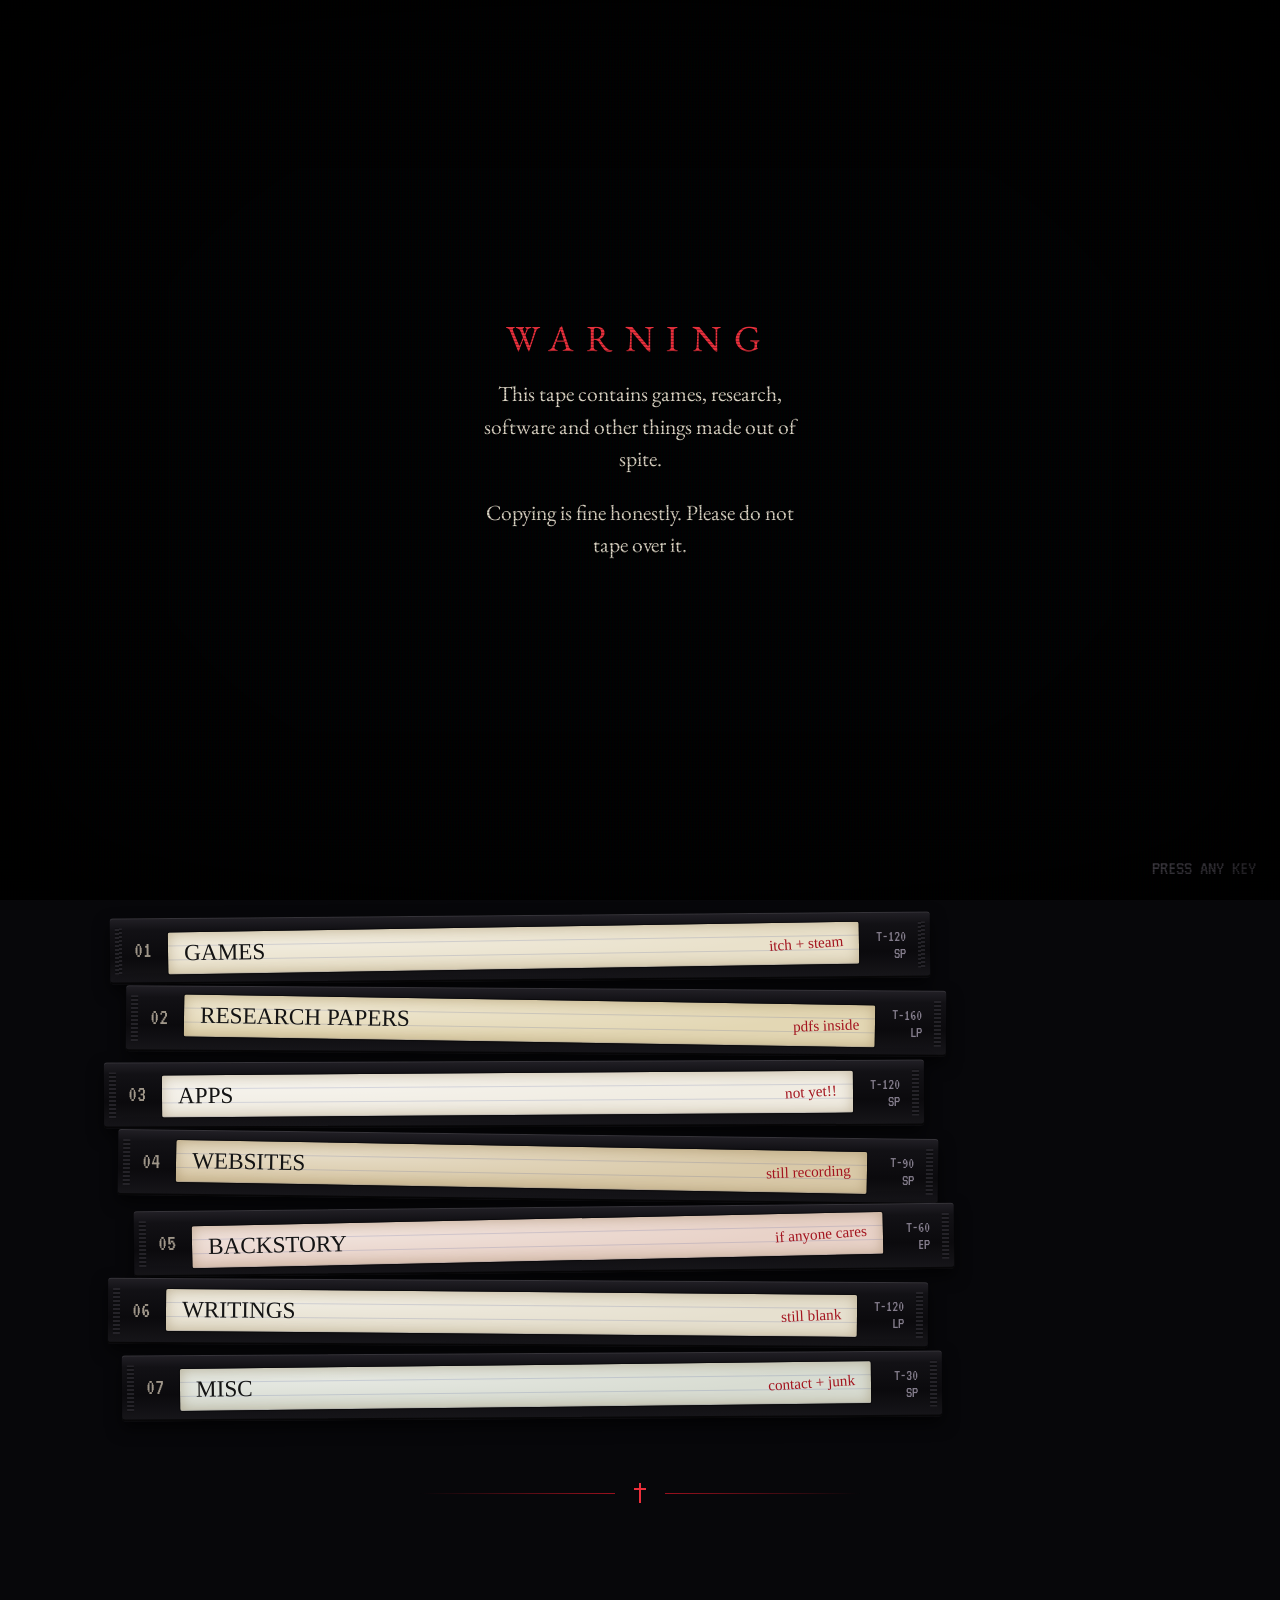
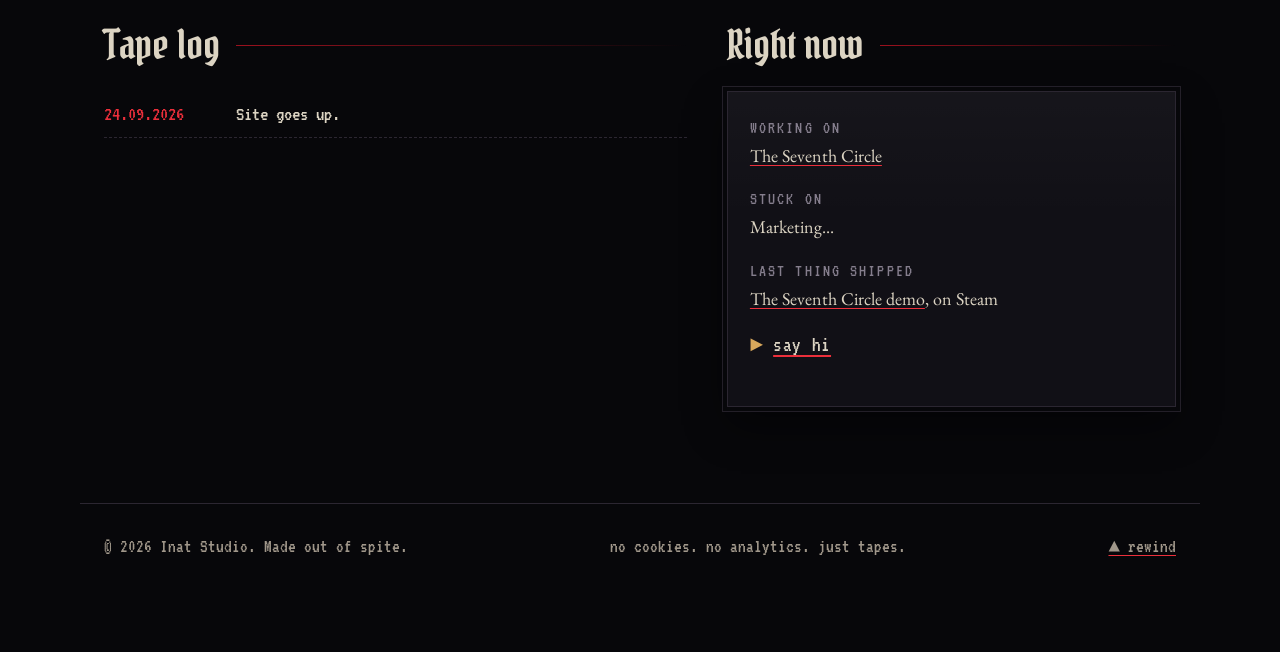
==== index.html @ 9a13002f "Initial" ====
<!doctype html>
<html lang="en">
<head>
  <meta charset="utf-8">
  <meta name="viewport" content="width=device-width, initial-scale=1">
  <title>Inat Studio</title>
  <meta name="description" content="Inat Studio is Petar Stevović, one stubborn guy from Belgrade. Games, research papers, apps, websites and writing, all in one place.">
  <meta name="theme-color" content="#07070a">
  <meta property="og:type" content="website">
  <meta property="og:title" content="Inat Studio">
  <meta property="og:description" content="Games, research, apps, websites and other things made out of spite.">
  <meta property="og:image" content="https://petardeveloper.github.io/img/og.png">
  <meta name="twitter:card" content="summary_large_image">
  <link rel="icon" href="favicon.svg" type="image/svg+xml">
  <link rel="preconnect" href="https://fonts.googleapis.com">
  <link rel="preconnect" href="https://fonts.gstatic.com" crossorigin>
  <link rel="stylesheet" href="https://fonts.googleapis.com/css2?family=EB+Garamond:ital,wght@0,400;0,600;1,400&family=Permanent+Marker&family=Pirata+One&family=UnifrakturMaguntia&family=VT323&display=swap">
  <link rel="stylesheet" href="css/style.css">
  <script>
    (function (d) { d.classList.add('js'); try { if (sessionStorage.getItem('inat-booted')) d.classList.add('booted'); var fx = localStorage.getItem('inat-fx'); if (fx === 'off' || (!fx && window.matchMedia && matchMedia('(prefers-reduced-motion: reduce)').matches)) d.classList.add('no-fx'); } catch (e) {} })(document.documentElement);
  </script>
  <script src="js/main.js" defer></script>
  <script src="js/psx.js" defer></script>
</head>
<body data-ch="00">

<a class="skip" href="#main">skip to content</a>

<div class="boot" id="boot" data-stage="blue" aria-hidden="true">
  <div class="boot-blue"><span>&#9658; PLAY</span></div>
  <div class="boot-warn">
    <div>
      <h2>WARNING</h2>
      <p>This tape contains games, research, software and other things made out of spite.</p>
      <p>Copying is fine honestly. Please do not tape over it.</p>
    </div>
  </div>
  <div class="boot-static"></div>
  <span class="boot-skip">press any key</span>
</div>

<header class="top" id="top">
  <a class="brand" href="index.html" data-ch="00" aria-current="page">Inat<small>studio</small></a>
  <button class="menu-btn" type="button" aria-expanded="false" aria-controls="menu">menu</button>
  <nav class="menu" id="menu" aria-label="Main">
    <a href="games.html" data-ch="01">games</a>
    <a href="research.html" data-ch="02">research</a>
    <a href="apps.html" data-ch="03">apps</a>
    <a href="websites.html" data-ch="04">websites</a>
    <a href="backstory.html" data-ch="05">backstory</a>
    <a href="writings.html" data-ch="06">writings</a>
    <a href="misc.html" data-ch="07">misc</a>
    <span class="knobs">
      <button type="button" data-toggle="fx" aria-pressed="true">fx on</button>
      <button type="button" data-toggle="snd" aria-pressed="false">snd off</button>
    </span>
  </nav>
</header>

<main id="main" class="wrap">

  <section class="hero">
    <div>
      <p class="ch-label">ch00 / home</p>
      <h1 class="goth glitch" data-text="Inat Studio">Inat Studio</h1>
      <p class="def"><b>inat</b> <i>(n.)</i> spite. stubbornness. doing the thing anyway, mostly because someone said you couldn't.</p>
      <p class="lede">Inat Studio is me, Petar Stevović, one stubborn guy from Belgrade who doesn't know when to quit. This is where I keep the games, research papers, apps, websites and whatever else I end up making. Pick a tape.</p>
    </div>

    <figure class="psx-frame">
      <canvas id="psx" width="160" height="120" role="img" aria-label="A low poly coffin with a brass cross on the lid, slowly spinning"></canvas>
      <figcaption>fig. 1: it spins. you can drag it.</figcaption>
    </figure>
  </section>

  <section aria-labelledby="tapes-h">
    <h2 class="shelf-title" id="tapes-h">The tapes <span class="count">7 tapes / t-120</span></h2>

    <ul class="pile">
      <li>
        <a class="tape" href="games.html" data-ch="01">
          <span class="tape-ch">01</span>
          <span class="tape-label"><span class="tape-title">Games</span><span class="tape-scribble">itch + steam</span></span>
          <span class="tape-meta">T-120<br>SP</span>
        </a>
      </li>
      <li>
        <a class="tape" href="research.html" data-ch="02">
          <span class="tape-ch">02</span>
          <span class="tape-label"><span class="tape-title">Research papers</span><span class="tape-scribble">pdfs inside</span></span>
          <span class="tape-meta">T-160<br>LP</span>
        </a>
      </li>
      <li>
        <a class="tape" href="apps.html" data-ch="03">
          <span class="tape-ch">03</span>
          <span class="tape-label"><span class="tape-title">Apps</span><span class="tape-scribble">not yet!!</span></span>
          <span class="tape-meta">T-120<br>SP</span>
        </a>
      </li>
      <li>
        <a class="tape" href="websites.html" data-ch="04">
          <span class="tape-ch">04</span>
          <span class="tape-label"><span class="tape-title">Websites</span><span class="tape-scribble">still recording</span></span>
          <span class="tape-meta">T-90<br>SP</span>
        </a>
      </li>
      <li>
        <a class="tape" href="backstory.html" data-ch="05">
          <span class="tape-ch">05</span>
          <span class="tape-label"><span class="tape-title">Backstory</span><span class="tape-scribble">if anyone cares</span></span>
          <span class="tape-meta">T-60<br>EP</span>
        </a>
      </li>
      <li>
        <a class="tape" href="writings.html" data-ch="06">
          <span class="tape-ch">06</span>
          <span class="tape-label"><span class="tape-title">Writings</span><span class="tape-scribble">still blank</span></span>
          <span class="tape-meta">T-120<br>LP</span>
        </a>
      </li>
      <li>
        <a class="tape" href="misc.html" data-ch="07">
          <span class="tape-ch">07</span>
          <span class="tape-label"><span class="tape-title">Misc</span><span class="tape-scribble">contact + junk</span></span>
          <span class="tape-meta">T-30<br>SP</span>
        </a>
      </li>
    </ul>
  </section>

  <div class="rule"><span></span></div>

  <div class="home-cols">
    <section aria-labelledby="log-h">
      <h2 class="shelf-title" id="log-h">Tape log</h2>
      <ol class="log-list">
        <li><time datetime="2026-09-24">24.09.2026</time> <span>Site goes up.</span></li>
      </ol>
    </section>

    <section aria-labelledby="now-h">
      <h2 class="shelf-title" id="now-h">Right now</h2>
      <div class="card now-card">
        <dl>
          <dt>working on</dt>
          <dd><a href="https://store.steampowered.com/app/5175890/The_Seventh_Circle/" rel="noopener">The Seventh Circle</a></dd>
          <dt>stuck on</dt>
          <dd>Marketing...</dd>
          <dt>last thing shipped</dt>
          <dd><a href="https://store.steampowered.com/app/5175890/The_Seventh_Circle/" rel="noopener">The Seventh Circle demo</a>, on Steam</dd>
        </dl>
        <p class="mono">&#9658; <a href="misc.html" data-ch="07">say hi</a></p>
      </div>
    </section>
  </div>

</main>

<footer class="foot">
  <p>&copy; <span data-year>2026</span> Inat Studio. Made out of spite.</p>
  <p>no cookies. no analytics. just tapes.</p>
  <p><a href="#top"><span aria-hidden="true">&#9650;</span> rewind</a></p>
</footer>

</body>
</html>
---- css/style.css ----
:root {
  --bg: #07070a;
  --bg-2: #0d0c11;
  --panel: #111016;
  --panel-2: #18161e;
  --line: #2b2631;
  --line-2: #3d3644;

  --bone: #dcd4c3;
  --bone-dim: #a0978a;
  --ash: #857e8d;

  --blood: #9b111e;
  --blood-hot: #ec2f3b;
  --rust: #5a1a12;
  --candle: #d8a85c;

  --osd: #f4f4f0;
  --cyan: #29f0ff;
  --magenta: #ff2d75;

  --goth: "UnifrakturMaguntia", "Pirata One", serif;
  --head: "Pirata One", "UnifrakturMaguntia", serif;
  --mono: "VT323", "Courier New", monospace;
  --serif: "EB Garamond", Georgia, "Times New Roman", serif;
  --hand: "Permanent Marker", "Comic Sans MS", cursive;

  --max: 1120px;
  --gut: 1.5rem;

  --static: url("data:image/svg+xml,%3Csvg xmlns='http://www.w3.org/2000/svg' width='180' height='180'%3E%3Cfilter id='n'%3E%3CfeTurbulence type='fractalNoise' baseFrequency='.85' numOctaves='3' stitchTiles='stitch'/%3E%3CfeColorMatrix values='0 0 0 0 .92 0 0 0 0 .92 0 0 0 0 .92 0 0 0 7 -3'/%3E%3C/filter%3E%3Crect width='100%25' height='100%25' filter='url(%23n)'/%3E%3C/svg%3E");
}

*, *::before, *::after { box-sizing: border-box; }

html {
  -webkit-text-size-adjust: 100%;
  text-size-adjust: 100%;
  scrollbar-color: var(--blood) var(--bg);
  scrollbar-width: thin;
}

@media (prefers-reduced-motion: no-preference) {
  html { scroll-behavior: smooth; }
}

body {
  margin: 0;
  min-height: 100vh;
  background-color: var(--bg);
  background-image:
    radial-gradient(ellipse 70% 45% at 50% -8%, rgba(155, 17, 30, .2), transparent 70%),
    radial-gradient(ellipse 50% 35% at 85% 105%, rgba(41, 240, 255, .035), transparent 70%);
  background-attachment: fixed;
  color: var(--bone);
  font-family: var(--serif);
  font-size: 1.125rem;
  line-height: 1.6;
  overflow-x: hidden;
}

img, canvas, svg, video { display: block; max-width: 100%; }

a {
  color: var(--bone);
  text-decoration-color: var(--blood-hot);
  text-underline-offset: .18em;
}
a:hover { color: #fff; }

::selection { background: var(--blood); color: #fff; }

:focus-visible {
  outline: 2px dashed var(--candle);
  outline-offset: 3px;
}

h1, h2, h3, h4 { font-weight: 400; line-height: 1.1; }
p { margin: 0 0 1em; }

.skip {
  position: absolute;
  left: -9999px;
  top: 0;
  z-index: 2000;
  background: var(--bone);
  color: var(--bg);
  padding: .3em .8em;
  font-family: var(--mono);
  font-size: 1.3rem;
  text-decoration: none;
}
.skip:focus { left: 1rem; top: 1rem; }

.sr-only {
  position: absolute !important;
  width: 1px; height: 1px;
  overflow: hidden;
  clip: rect(0 0 0 0);
  white-space: nowrap;
}

.fx, .fx > * {
  position: fixed;
  inset: 0;
  pointer-events: none;
}
.fx { z-index: 900; }

.fx-noise {
  width: 100%;
  height: 100%;
  max-width: none;
  opacity: .075;
  image-rendering: pixelated;
}

.fx-scan {
  background-image:
    repeating-linear-gradient(to bottom, rgba(0,0,0,0) 0, rgba(0,0,0,0) 2px, rgba(0,0,0,.28) 2px, rgba(0,0,0,.28) 3px),
    repeating-linear-gradient(90deg, rgba(255,0,60,.025) 0 1px, rgba(0,255,120,.02) 1px 2px, rgba(0,90,255,.025) 2px 3px);
  animation: flicker 7s infinite;
}

.fx-track {
  inset: auto 0 auto 0;
  top: -140px;
  height: 110px;
  background: linear-gradient(to bottom,
    rgba(255,255,255,0),
    rgba(255,255,255,.035) 35%,
    rgba(255,255,255,.09) 50%,
    rgba(255,255,255,.03) 65%,
    rgba(255,255,255,0));
  animation: tracking 13s linear infinite;
}

.fx-vignette {
  background: radial-gradient(ellipse at center, rgba(0,0,0,0) 58%, rgba(0,0,0,.6) 100%);
  box-shadow: inset 0 0 140px rgba(0,0,0,.85);
}
@media (max-width: 1250px) {
  .fx-vignette {
    background: radial-gradient(ellipse at center, rgba(0,0,0,0) 65%, rgba(0,0,0,.5) 100%);
    box-shadow: inset 0 0 60px rgba(0,0,0,.75);
  }
}

@keyframes flicker {
  0%, 100% { opacity: 1; }
  41% { opacity: 1; }
  42% { opacity: .78; }
  43% { opacity: 1; }
  76% { opacity: 1; }
  77% { opacity: .88; }
  78% { opacity: 1; }
}

@keyframes tracking {
  0%, 74% { transform: translateY(0); opacity: 0; }
  75% { opacity: 1; }
  100% { transform: translateY(calc(100vh + 280px)); opacity: 1; }
}

@keyframes static {
  0% { background-position: 0 0; }
  20% { background-position: -47px 31px; }
  40% { background-position: 63px -12px; }
  60% { background-position: -18px -58px; }
  80% { background-position: 39px 44px; }
  100% { background-position: 0 0; }
}

@keyframes blink {
  0%, 49% { opacity: 1; }
  50%, 100% { opacity: 0; }
}

.osd {
  position: fixed;
  inset: 0;
  z-index: 950;
  pointer-events: none;
  font-family: var(--mono);
  font-size: 1.6rem;
  line-height: 1;
  letter-spacing: .06em;
  color: var(--osd);
  text-shadow: 2px 2px 0 rgba(0,0,0,.7), -1px 0 rgba(255,45,117,.55), 1px 0 rgba(41,240,255,.55);
}
.osd > div { position: absolute; }
.osd-tl { top: 16px; left: 24px; }
.osd-tr { top: 16px; right: 24px; }
.osd-bl { bottom: 16px; left: 24px; }
.osd-br { bottom: 16px; right: 24px; text-align: right; }
.osd-br span { display: block; }
.osd-mode { display: inline-block; animation: blink 1.2s infinite; }

.switch {
  position: fixed;
  inset: 0;
  z-index: 1000;
  pointer-events: none;
  visibility: hidden;
  background: #000 var(--static);
}
.switch-osd {
  position: absolute;
  top: 16px;
  left: 24px;
  font-family: var(--mono);
  font-size: 1.6rem;
  color: var(--osd);
  text-shadow: 2px 2px 0 #000;
}
html.switching .switch {
  visibility: visible;
  animation: static .3s steps(1) infinite;
}

html.js:not(.no-fx) .top,
html.js:not(.no-fx) main,
html.js:not(.no-fx) .foot {
  animation: tune .5s ease-out both;
}

@keyframes tune {
  0% { opacity: 0; transform: translate(-6px, -8px); filter: blur(1px) brightness(2); }
  30% { opacity: .6; transform: translate(5px, 3px); }
  60% { opacity: .9; transform: translate(-2px, -1px); filter: blur(0) brightness(1.2); }
  100% { opacity: 1; transform: none; filter: none; }
}

.top {
  position: relative;
  z-index: 10;
  display: flex;
  align-items: flex-end;
  justify-content: space-between;
  gap: 1rem 2rem;
  max-width: var(--max);
  margin: 0 auto;
  padding: 3.9rem var(--gut) 1rem;
  border-bottom: 1px solid var(--line);
}

.brand {
  font-family: var(--goth);
  font-size: 3.1rem;
  line-height: .8;
  color: var(--bone);
  text-decoration: none;
  text-shadow: -1.5px 0 rgba(255,45,117,.45), 1.5px 0 rgba(41,240,255,.35);
  white-space: nowrap;
}
.brand small {
  display: block;
  margin-top: .4em;
  padding-left: .15em;
  font-family: var(--mono);
  font-size: 1.05rem;
  letter-spacing: .55em;
  color: var(--blood-hot);
  text-shadow: none;
  text-transform: uppercase;
}
.brand:hover { color: #fff; }

.menu {
  display: flex;
  flex-wrap: wrap;
  justify-content: flex-end;
  align-items: center;
  gap: .2rem 1.25rem;
  font-family: var(--mono);
  font-size: 1.35rem;
  text-transform: uppercase;
  letter-spacing: .04em;
}
.menu a {
  display: inline-flex;
  gap: .3em;
  color: var(--bone-dim);
  text-decoration: none;
}
.menu a::before {
  content: attr(data-ch);
  color: var(--blood-hot);
}
.menu a:hover,
.menu a[aria-current] {
  color: var(--osd);
  text-shadow: -1px 0 rgba(255,45,117,.7), 1px 0 rgba(41,240,255,.7);
}
.menu a[aria-current]::before {
  content: "\25BA";
  content: "\25BA" / "";
  opacity: 1;
  animation: blink 1.2s infinite;
}

.menu-btn {
  display: none;
  font-family: var(--mono);
  font-size: 1.35rem;
  text-transform: uppercase;
  color: var(--bone);
  background: none;
  border: 1px solid var(--line-2);
  padding: .1em .6em;
  cursor: pointer;
}
.menu-btn[aria-expanded="true"] { color: var(--blood-hot); border-color: var(--blood-hot); }

.knobs { display: inline-flex; gap: .4rem; }
.knobs button {
  font: inherit;
  font-size: 1.05rem;
  line-height: 1.3;
  text-transform: uppercase;
  color: var(--ash);
  background: none;
  border: 1px solid var(--line-2);
  padding: 0 .45em;
  cursor: pointer;
}
.knobs button:hover { color: var(--bone); border-color: var(--bone-dim); }
.knobs button[aria-pressed="true"] { color: var(--candle); border-color: var(--candle); }

html:not(.js) .knobs,
html:not(.js) .menu-btn { display: none !important; }

.wrap {
  max-width: var(--max);
  margin: 0 auto;
  padding: 0 var(--gut);
}

main { position: relative; z-index: 1; }

.page-head { padding: 3.5rem 0 1.5rem; }

.ch-label {
  margin: 0;
  font-family: var(--mono);
  font-size: 1.3rem;
  letter-spacing: .22em;
  text-transform: uppercase;
  color: var(--blood-hot);
}

.goth {
  margin: .15em 0 .2em;
  font-family: var(--goth);
  font-weight: 400;
  font-size: clamp(3.2rem, 9vw, 6.5rem);
  line-height: .95;
  color: var(--bone);
  text-shadow: -2px 0 rgba(255,45,117,.45), 2px 0 rgba(41,240,255,.35), 0 0 22px rgba(220,212,195,.12);
}

.lede {
  max-width: 60ch;
  font-size: 1.3rem;
  font-style: italic;
  color: var(--bone-dim);
}

.glitch { position: relative; }
.glitch::before,
.glitch::after {
  content: attr(data-text);
  content: attr(data-text) / "";
  position: absolute;
  inset: 0;
  opacity: 0;
  pointer-events: none;
  text-shadow: none;
}
.glitch::before { color: var(--magenta); animation: glitch-a 8s infinite steps(1); }
.glitch::after { color: var(--cyan); animation: glitch-b 8s infinite steps(1); }

@keyframes glitch-a {
  0%, 91%, 100% { opacity: 0; transform: none; clip-path: inset(0 0 100% 0); }
  92% { opacity: .75; transform: translate(-6px, 1px); clip-path: inset(12% 0 55% 0); }
  94% { opacity: .75; transform: translate(5px, -2px); clip-path: inset(62% 0 10% 0); }
  96% { opacity: .6; transform: translate(-3px, 0); clip-path: inset(38% 0 40% 0); }
}
@keyframes glitch-b {
  0%, 91%, 100% { opacity: 0; transform: none; clip-path: inset(0 0 100% 0); }
  92% { opacity: .7; transform: translate(5px, -1px); clip-path: inset(55% 0 20% 0); }
  95% { opacity: .7; transform: translate(-4px, 2px); clip-path: inset(8% 0 70% 0); }
  97% { opacity: .5; transform: translate(2px, 0); clip-path: inset(30% 0 45% 0); }
}

.shelf-title {
  display: flex;
  align-items: baseline;
  gap: 1rem;
  margin: 3.5rem 0 1.5rem;
  font-family: var(--head);
  font-size: 2.5rem;
  color: var(--bone);
}
.shelf-title::after {
  content: "";
  flex: 1;
  height: 1px;
  align-self: center;
  background: linear-gradient(to right, var(--blood), transparent);
}
.shelf-title .count {
  font-family: var(--mono);
  font-size: 1.2rem;
  letter-spacing: .08em;
  color: var(--ash);
  white-space: nowrap;
}
.lede, .shelf-note, .prose p { text-wrap: pretty; }

.shelf-note {
  margin: -.75rem 0 1.75rem;
  max-width: 62ch;
  color: var(--bone-dim);
  font-style: italic;
}

.rule {
  display: flex;
  align-items: center;
  gap: 1.2rem;
  max-width: 440px;
  margin: 4rem auto;
  color: var(--blood);
}
.rule::before,
.rule::after {
  content: "";
  flex: 1;
  height: 1px;
  background: linear-gradient(to right, transparent, currentColor);
}
.rule::after { background: linear-gradient(to left, transparent, currentColor); }
.rule span {
  position: relative;
  width: 12px;
  height: 20px;
}
.rule span::before,
.rule span::after {
  content: "";
  position: absolute;
  background: var(--blood-hot);
}
.rule span::before { left: 5px; top: 0; width: 2px; height: 20px; }
.rule span::after { left: 0; top: 5px; width: 12px; height: 2px; }

.btns { display: flex; flex-wrap: wrap; gap: .55rem; }

.btn {
  display: inline-flex;
  align-items: center;
  gap: .45em;
  padding: .3em .85em .25em;
  font-family: var(--mono);
  font-size: 1.3rem;
  line-height: 1.1;
  letter-spacing: .07em;
  text-transform: uppercase;
  text-decoration: none;
  color: var(--bone);
  background: rgba(7,7,10,.5);
  border: 1px solid var(--bone-dim);
  cursor: pointer;
  transition: background-color .12s, color .12s, border-color .12s;
}
.btn:hover,
.btn:focus-visible {
  color: var(--bg);
  background: var(--bone);
  border-color: var(--bone);
}
.btn--blood { color: var(--blood-hot); border-color: var(--blood-hot); }
.btn--blood:hover,
.btn--blood:focus-visible { color: #fff; background: var(--blood); border-color: var(--blood-hot); }
.btn--ghost { border-color: var(--line-2); color: var(--bone-dim); }
.btn[aria-disabled="true"] {
  opacity: .4;
  pointer-events: none;
}
.btn small { font-size: .8em; white-space: nowrap; }

.tags {
  display: flex;
  flex-wrap: wrap;
  gap: .35rem;
  margin: 0 0 .8rem;
  padding: 0;
  list-style: none;
}
.tag {
  padding: 0 .45em;
  font-family: var(--mono);
  font-size: 1.05rem;
  line-height: 1.35;
  letter-spacing: .05em;
  text-transform: uppercase;
  color: var(--bone-dim);
  border: 1px solid var(--line-2);
}
.tag--hot { color: var(--blood-hot); border-color: var(--blood); }
.tag--gold { color: var(--candle); border-color: rgba(216,168,92,.45); }

.card {
  position: relative;
  padding: 1.35rem;
  background:
    linear-gradient(to bottom, rgba(255,255,255,.025), rgba(255,255,255,0) 40%),
    var(--panel);
  border: 1px solid var(--line);
  box-shadow: 0 0 0 4px var(--bg), 0 0 0 5px rgba(61,54,68,.55), 0 18px 40px rgba(0,0,0,.45);
}
.card h3 {
  margin: 0 0 .3rem;
  font-family: var(--head);
  font-size: 1.85rem;
}

.stamp {
  position: absolute;
  z-index: 5;
  top: 7%;
  right: 5%;
  padding: 0 .4em;
  font-family: var(--mono);
  font-size: 1.3rem;
  letter-spacing: .12em;
  text-transform: uppercase;
  color: var(--blood-hot);
  border: 3px double var(--blood-hot);
  background: rgba(7,7,10,.7);
  transform: rotate(7deg);
}

.nosignal {
  position: relative;
  display: grid;
  place-items: center;
  width: 100%;
  height: 100%;
  min-height: 120px;
  background: #0b0b0d var(--static);
  animation: static .5s steps(1) infinite;
}
.nosignal::after {
  content: attr(data-label);
  padding: .05em .5em;
  font-family: var(--mono);
  font-size: 1.4rem;
  letter-spacing: .12em;
  text-transform: uppercase;
  color: var(--osd);
  background: rgba(0,0,0,.8);
}
.nosignal:not([data-label])::after { content: "no signal"; }

details.fold { margin: .6rem 0; }
details.fold > summary {
  display: inline-block;
  cursor: pointer;
  list-style: none;
  font-family: var(--mono);
  font-size: 1.2rem;
  letter-spacing: .06em;
  text-transform: uppercase;
  color: var(--candle);
}
details.fold > summary::-webkit-details-marker { display: none; }
details.fold > summary::before { content: "[+] "; content: "[+] " / ""; }
details.fold[open] > summary::before { content: "[-] "; content: "[-] " / ""; }
details.fold > summary:hover { color: #f0c47d; }
details.fold > :not(summary) { margin-top: .6rem; }

.note {
  font-family: var(--hand);
  font-size: 1.05rem;
  line-height: 1.4;
  color: var(--blood-hot);
  transform: rotate(-1.5deg);
}

.mono {
  font-family: var(--mono);
  font-size: 1.2em;
  letter-spacing: .03em;
}

.prose {
  max-width: 68ch;
  font-size: 1.25rem;
  line-height: 1.72;
}
.prose p { margin: 0 0 1.1em; }
.prose.dropcap > p:first-of-type::first-letter {
  float: left;
  margin: .06em .12em 0 0;
  font-family: var(--goth);
  font-size: 4.4em;
  line-height: .8;
  color: var(--blood-hot);
}
.prose h2 {
  margin: 2.2em 0 .6em;
  font-family: var(--head);
  font-size: 2rem;
}
.prose h3 {
  margin: 1.8em 0 .5em;
  font-family: var(--head);
  font-size: 1.55rem;
}
.prose blockquote {
  margin: 1.5em 0;
  padding-left: 1.1rem;
  border-left: 2px solid var(--blood);
  font-style: italic;
  color: var(--bone-dim);
}
.prose hr {
  width: 40%;
  margin: 2.5em auto;
  border: 0;
  border-top: 1px dashed var(--line-2);
}
.prose code {
  font-family: var(--mono);
  font-size: 1.1em;
  color: var(--candle);
}
.prose ul, .prose ol { padding-left: 1.3em; }
.prose li { margin-bottom: .35em; }
.prose li::marker { color: var(--blood-hot); }

.boot { display: none; }

html.js:not(.booted):not(.no-fx) .boot {
  display: block;
  position: fixed;
  inset: 0;
  z-index: 890;
  background: #000;
  cursor: pointer;
}
.boot > div {
  position: absolute;
  inset: 0;
  display: none;
}
.boot[data-stage="blue"] .boot-blue,
.boot[data-stage="warn"] .boot-warn,
.boot[data-stage="static"] .boot-static { display: block; }
.boot[data-stage="warn"] .boot-warn { display: grid; }

.boot-blue { background: #1f2fd4; }
.boot-blue span,
.boot-skip {
  position: absolute;
  font-family: var(--mono);
  color: var(--osd);
  text-shadow: 2px 2px 0 rgba(0,0,0,.5);
}
.boot-blue span { top: 16px; left: 24px; font-size: 2rem; }

.boot-warn {
  place-content: center;
  padding: 2rem;
  text-align: center;
  background: #000;
}
.boot-warn h2 {
  margin: 0 0 1.2rem;
  font-family: var(--serif);
  font-size: 2.3rem;
  letter-spacing: .35em;
  color: var(--blood-hot);
}
.boot-warn p {
  max-width: 34ch;
  margin: 0 auto 1em;
  font-size: 1.35rem;
  line-height: 1.5;
  color: var(--bone);
}
.boot-static {
  background: #000 var(--static);
  animation: static .25s steps(1) infinite;
}
.boot-skip {
  right: 24px;
  bottom: 16px;
  z-index: 2;
  font-size: 1.3rem;
  color: var(--ash);
  text-transform: uppercase;
}

html.booting .osd { visibility: hidden; }

@media (prefers-reduced-motion: reduce) {
  html.js .boot { display: none !important; }
}

.hero {
  display: grid;
  grid-template-columns: 1.15fr .85fr;
  gap: 2.5rem;
  align-items: center;
  padding: 3.5rem 0 1rem;
}
.hero .goth {
  font-size: clamp(4.2rem, 11vw, 8.8rem);
  margin-bottom: .25em;
}
.hero .lede { margin-top: 1.5rem; }

.def {
  max-width: 46ch;
  margin: 0;
  padding-left: 1rem;
  border-left: 2px solid var(--blood);
  font-size: 1.25rem;
  color: var(--bone-dim);
}
.def b {
  font-family: var(--head);
  font-weight: 400;
  font-size: 1.45em;
  color: var(--bone);
}

.psx-frame { margin: 0; }
.psx-frame canvas {
  width: 100%;
  height: auto;
  aspect-ratio: 4 / 3;
  image-rendering: pixelated;
  background: #050407;
  border: 1px solid var(--line);
  box-shadow: 0 0 0 6px #0b0a0e, 0 0 0 7px var(--line), 0 0 70px rgba(216,168,92,.07);
  cursor: grab;
  touch-action: pan-y pinch-zoom;
}
.psx-frame canvas:active { cursor: grabbing; }
.psx-frame figcaption {
  margin-top: 1rem;
  font-family: var(--mono);
  font-size: 1.15rem;
  color: var(--ash);
}

.pile {
  display: flex;
  flex-direction: column;
  gap: 7px;
  max-width: min(820px, calc(100% - 64px));
  margin: 0;
  padding: 0;
  list-style: none;
}
.pile li { transform: translateX(var(--x, 0)) rotate(var(--r, 0deg)); }
.pile li:nth-child(1) { --x: 6px;  --r: -.5deg; }
.pile li:nth-child(2) { --x: 22px; --r: .4deg; }
.pile li:nth-child(3) { --x: 0;    --r: -.2deg; }
.pile li:nth-child(4) { --x: 14px; --r: .7deg; }
.pile li:nth-child(5) { --x: 30px; --r: -.6deg; }
.pile li:nth-child(6) { --x: 4px;  --r: .3deg; }
.pile li:nth-child(7) { --x: 18px; --r: -.35deg; }

.tape {
  position: relative;
  display: flex;
  align-items: center;
  gap: 14px;
  height: 66px;
  padding: 0 16px;
  text-decoration: none;
  color: #141414;
  background: linear-gradient(to bottom, #222026 0%, #121115 18%, #0b0a0d 60%, #17161a 100%);
  border-radius: 3px;
  box-shadow:
    inset 0 1px 0 rgba(255,255,255,.09),
    inset 0 -2px 0 rgba(0,0,0,.7),
    0 7px 16px rgba(0,0,0,.65);
  transition: transform .28s cubic-bezier(.2, .8, .2, 1), box-shadow .28s;
}
.tape::before,
.tape::after {
  content: "";
  position: absolute;
  top: 10px;
  bottom: 10px;
  width: 7px;
  background: repeating-linear-gradient(to bottom, #2a282e 0 2px, #0a0a0c 2px 4px);
  opacity: .8;
}
.tape::before { left: 5px; }
.tape::after { right: 5px; }

.tape:hover,
.tape:focus-visible {
  color: #000;
  transform: translateX(34px);
  box-shadow:
    inset 0 1px 0 rgba(255,255,255,.12),
    inset 0 -2px 0 rgba(0,0,0,.7),
    -12px 10px 24px rgba(0,0,0,.75),
    0 0 0 1px rgba(236,47,59,.35);
}

.tape-ch {
  width: 2.2ch;
  margin-left: 8px;
  font-family: var(--mono);
  font-size: 1.45rem;
  color: var(--bone-dim);
}
.tape:hover .tape-ch,
.tape:focus-visible .tape-ch { color: var(--blood-hot); }

.tape-label {
  display: flex;
  flex: 1;
  align-items: center;
  justify-content: space-between;
  gap: 1rem;
  min-width: 0;
  height: 42px;
  padding: 0 16px;
  background-color: var(--label, #e7dfca);
  background-image:
    repeating-linear-gradient(to bottom, rgba(0,0,0,0) 0 13px, rgba(50,70,150,.16) 13px 14px),
    radial-gradient(ellipse at 20% 30%, rgba(255,255,255,.35), rgba(255,255,255,0) 60%);
  border-radius: 2px;
  box-shadow: inset 0 0 14px rgba(110,80,30,.35), 0 0 0 1px rgba(0,0,0,.4);
  transform: rotate(var(--lr, 0deg));
}
.tape-title {
  overflow: hidden;
  font-family: var(--hand);
  font-size: 1.45rem;
  line-height: 1;
  white-space: nowrap;
  text-overflow: ellipsis;
  text-transform: uppercase;
}
.tape-scribble {
  flex-shrink: 0;
  font-family: var(--hand);
  font-size: .95rem;
  line-height: 1;
  color: #a3141f;
  transform: rotate(-3deg);
}
.tape-meta {
  width: 5.5ch;
  margin-right: 8px;
  white-space: nowrap;
  font-family: var(--mono);
  font-size: 1rem;
  line-height: 1.05;
  text-align: right;
  color: var(--ash);
}

.pile li:nth-child(1) .tape-label { --label: #e9e1cb; --lr: -.4deg; }
.pile li:nth-child(2) .tape-label { --label: #e3d7b4; --lr: .5deg; }
.pile li:nth-child(3) .tape-label { --label: #f0ece2; --lr: -.2deg; }
.pile li:nth-child(4) .tape-label { --label: #d9c9a8; --lr: .3deg; }
.pile li:nth-child(5) .tape-label { --label: #e8d2c8; --lr: -.6deg; }
.pile li:nth-child(6) .tape-label { --label: #e6e0cf; --lr: .2deg; }
.pile li:nth-child(7) .tape-label { --label: #d8dcd2; --lr: -.3deg; }

.home-cols {
  display: grid;
  grid-template-columns: 1.3fr 1fr;
  gap: 2.5rem;
  align-items: start;
}

.log-list {
  margin: 0;
  padding: 0;
  list-style: none;
  font-family: var(--mono);
  font-size: 1.3rem;
  line-height: 1.35;
}
.log-list li {
  display: grid;
  grid-template-columns: 5.6em 1fr;
  gap: 1rem;
  padding: .55rem 0;
  border-bottom: 1px dashed var(--line);
  color: var(--bone);
}
.log-list time { color: var(--blood-hot); }

.now-card .mono { color: var(--candle); }
.now-card dl { margin: 0; }
.now-card dt {
  font-family: var(--mono);
  font-size: 1.1rem;
  letter-spacing: .12em;
  text-transform: uppercase;
  color: var(--ash);
}
.now-card dd { margin: 0 0 .9rem; }

.shelf {
  display: grid;
  grid-template-columns: repeat(auto-fill, minmax(260px, 1fr));
  gap: 3.25rem 2.25rem;
}

.game { position: relative; }
.game h3 {
  margin: 1.2rem 0 .15rem;
  font-family: var(--head);
  font-size: 1.95rem;
}
.game .meta {
  margin: 0 0 .7rem;
  font-family: var(--mono);
  font-size: 1.15rem;
  letter-spacing: .04em;
  color: var(--ash);
}
.game .blurb {
  font-size: 1.1rem;
  color: var(--bone-dim);
}

.case {
  position: relative;
  aspect-ratio: 1 / 1;
  overflow: hidden;
  background: #050505;
  border-radius: 3px;
  box-shadow: 0 0 0 1px #2c2a30, 0 16px 32px rgba(0,0,0,.7);
  transition: transform .3s cubic-bezier(.2, .8, .2, 1);
}
.case-spine {
  position: absolute;
  top: 0;
  bottom: 0;
  left: 0;
  width: 11%;
  display: grid;
  place-items: center;
  background: linear-gradient(to right, #050505, #1c1b1f 55%, #0a0a0b);
  border-right: 1px solid #000;
}
.case-spine span {
  writing-mode: vertical-rl;
  transform: rotate(180deg);
  font-family: var(--mono);
  font-size: 1rem;
  letter-spacing: .35em;
  text-transform: uppercase;
  color: var(--bone-dim);
  white-space: nowrap;
}
.case-art {
  position: absolute;
  top: 4%;
  right: 4%;
  bottom: 4%;
  left: 14%;
  overflow: hidden;
  background: #0b0b0d;
}
.case-art img {
  width: 100%;
  height: 100%;
  object-fit: cover;
}
.case::after {
  content: "";
  position: absolute;
  inset: 0;
  pointer-events: none;
  background: linear-gradient(115deg,
    rgba(255,255,255,.16) 0%,
    rgba(255,255,255,.04) 27%,
    rgba(255,255,255,0) 28%,
    rgba(255,255,255,0) 68%,
    rgba(255,255,255,.06) 69%,
    rgba(255,255,255,0) 82%);
}
.game:hover .case,
.game:focus-within .case { transform: translateY(-5px) rotate(-.7deg); }

.cdr {
  position: relative;
  aspect-ratio: 1.25 / 1;
}
.sleeve {
  position: absolute;
  z-index: 2;
  top: 0;
  left: 0;
  width: 80%;
  aspect-ratio: 1 / 1;
  padding: 5%;
  background: #e8e1ce;
  background-image: radial-gradient(ellipse at 30% 20%, rgba(255,255,255,.4), rgba(255,255,255,0) 60%);
  box-shadow: inset 0 0 20px rgba(120,90,40,.35), 0 16px 32px rgba(0,0,0,.7);
  transform: rotate(-1.4deg);
  transition: transform .3s cubic-bezier(.2, .8, .2, 1);
}
.sleeve img,
.sleeve .nosignal {
  width: 100%;
  height: 100%;
  object-fit: cover;
}
.sleeve img {
  object-fit: contain;
  background: #0b0b0d;
}
.disc {
  position: absolute;
  z-index: 1;
  top: 3%;
  right: 0;
  width: 75%;
  aspect-ratio: 1 / 1;
  border-radius: 50%;
  background:
    radial-gradient(circle, rgba(255,255,255,.28) 0 15%, rgba(255,255,255,0) 15.5%),
    conic-gradient(from 30deg, #b9b6b0, #e6e3dc, #9f9c96, #d8d5ce, #b0ada7, #efece6, #a8a59f, #b9b6b0);
  box-shadow: inset 0 0 0 3px rgba(0,0,0,.25), 0 10px 22px rgba(0,0,0,.6);
  -webkit-mask: radial-gradient(circle, transparent 0 6.5%, #000 7%);
  mask: radial-gradient(circle, transparent 0 6.5%, #000 7%);
  transition: transform .55s cubic-bezier(.2, .8, .2, 1);
}
.disc-label {
  position: absolute;
  top: 50%;
  left: 54%;
  width: 62%;
  overflow: hidden;
  font-family: var(--hand);
  font-size: 1rem;
  line-height: 1.2;
  text-align: center;
  white-space: nowrap;
  text-overflow: ellipsis;
  color: #16151a;
  transform: translateY(-50%) rotate(90deg);
}
@media (hover: hover) {
  .game:hover .disc,
  .game:focus-within .disc { transform: translateX(14%) rotate(70deg); }
  .game:hover .sleeve,
  .game:focus-within .sleeve { transform: rotate(-2.4deg) translateX(-2%); }
}

.case-art--logo {
  display: grid;
  place-items: center;
  padding: 10%;
  background: radial-gradient(circle at 50% 45%, #2a0a0c, #0b0b0d 70%);
}
.case-art--logo img {
  object-fit: contain;
  image-rendering: pixelated;
}

.steam-row {
  display: grid;
  grid-template-columns: minmax(260px, 340px) minmax(0, 1fr);
  gap: 2.25rem;
  align-items: start;
}

.steam-box {
  padding: 1.1rem 1.25rem 1.25rem;
  color: var(--bone-dim);
  background: var(--panel);
  border: 1px dashed var(--line-2);
}
.steam-box p { max-width: 46ch; }
@media (max-width: 1060px) {
  .steam-row { grid-template-columns: minmax(0, 1fr); }
  .steam-row > .game { max-width: 340px; }
}
.steam-box-head {
  margin: 0 0 .5rem;
  color: var(--blood-hot);
  text-transform: uppercase;
  letter-spacing: .12em;
}
.steam-box.loaded {
  padding: 0;
  background: none;
  border: 0;
}

.steam-widget {
  display: block;
  width: 100%;
  max-width: 646px;
  height: 190px;
  border: 0;
}

.foot {
  display: flex;
  flex-wrap: wrap;
  justify-content: space-between;
  gap: .5rem 2rem;
  max-width: var(--max);
  margin: 6rem auto 0;
  padding: 1.8rem var(--gut) 5.5rem;
  border-top: 1px solid var(--line);
  font-family: var(--mono);
  font-size: 1.2rem;
  color: var(--bone-dim);
}
.foot p { margin: 0; }
.foot a { color: var(--bone-dim); }
.foot a:hover { color: var(--bone); }

html.possessed .goth,
html.possessed .brand {
  color: var(--blood-hot);
  animation: shake .09s infinite;
}
html.possessed .fx-vignette {
  background: radial-gradient(ellipse at center, rgba(90,0,0,.1) 35%, rgba(90,0,0,.85) 100%);
}
html.possessed img,
html.possessed canvas:not(.fx-noise) { filter: invert(1) hue-rotate(160deg) contrast(1.4); }
html.possessed body { background-color: #120204; }

@keyframes shake {
  0% { transform: translate(0, 0); }
  25% { transform: translate(-2px, 1px); }
  50% { transform: translate(1px, -2px); }
  75% { transform: translate(2px, 2px); }
  100% { transform: translate(0, 0); }
}

html.no-fx .fx-noise,
html.no-fx .fx-track { display: none; }
html.no-fx .fx-scan { opacity: .45; }
html.no-fx *,
html.no-fx *::before,
html.no-fx *::after {
  animation: none !important;
}
html.no-fx .glitch::before,
html.no-fx .glitch::after { display: none; }

@media (prefers-reduced-motion: reduce) {
  html:not(.js) *,
  html:not(.js) *::before,
  html:not(.js) *::after { animation: none !important; }
}

@media (max-width: 900px) {
  .hero { grid-template-columns: 1fr; gap: 2rem; }
  .psx-frame { max-width: 440px; }
  .home-cols { grid-template-columns: 1fr; }
}

@media (max-width: 760px) {
  :root { --gut: 1rem; }

  .osd { font-size: 1.2rem; }
  .osd-tl { top: 9px; left: 12px; }
  .osd-tr { top: 9px; right: 12px; }
  .osd-br { bottom: 9px; right: 12px; }
  .osd-bl { display: none; }
  .switch-osd { top: 9px; left: 12px; font-size: 1.2rem; }

  .top {
    flex-wrap: wrap;
    align-items: center;
    padding-top: 2.7rem;
  }
  .brand { font-size: 2.5rem; }
  .menu-btn { display: inline-block; }

  html.js .menu {
    display: none;
    width: 100%;
    flex-direction: column;
    align-items: stretch;
    gap: 0;
    padding: .4rem 0 .2rem;
    font-size: 1.55rem;
  }
  html.js .menu.open { display: flex; }
  .menu a { padding: .4rem 0; border-bottom: 1px dashed var(--line); }
  .menu .knobs { padding-top: .8rem; }
  .menu .knobs button { font-size: 1.2rem; padding: .1em .6em; }

  .page-head { padding-top: 2.5rem; }
  .shelf-title { font-size: 2.1rem; flex-wrap: wrap; }
  .shelf-title::after { flex-basis: 100%; order: 3; }

  .pile { max-width: none; }
  .pile li { transform: none; }
  .tape { height: 58px; padding: 0 12px; gap: 10px; }
  .tape:hover, .tape:focus-visible { transform: translateX(10px); }
  .tape-meta, .tape-scribble { display: none; }
  .tape-title { font-size: 1.25rem; }
  .tape-label { padding: 0 12px; }

  .log-list li { grid-template-columns: 1fr; gap: 0; }

  .foot { padding-bottom: 4rem; }
}

.terminal {
  position: relative;
  max-width: 820px;
  padding: 1.3rem 1.5rem 1.2rem;
  font-family: var(--mono);
  font-size: 1.3rem;
  line-height: 1.35;
  text-transform: uppercase;
  overflow-wrap: anywhere;
  color: var(--candle);
  text-shadow: 0 0 6px rgba(216,168,92,.45);
  background: radial-gradient(ellipse 90% 80% at 50% 45%, #171006, #080604 80%);
  border-radius: 18px / 26px;
  box-shadow: inset 0 0 50px rgba(0,0,0,.85), 0 0 0 9px #141217, 0 0 0 10px var(--line-2), 0 22px 50px rgba(0,0,0,.6);
}
.terminal::after {
  content: "";
  position: absolute;
  inset: 0;
  pointer-events: none;
  border-radius: inherit;
  background: repeating-linear-gradient(to bottom, rgba(0,0,0,0) 0 2px, rgba(0,0,0,.28) 2px 4px);
}
.term-line { margin: 0 0 .9rem; }
.term-line:last-child { margin: 0; }

.term-list {
  margin: 0 0 .9rem;
  padding: 0;
  list-style: none;
}
.term-list a {
  display: grid;
  grid-template-columns: 4ch minmax(0, 1fr) 10ch 6ch;
  gap: 0 1.5ch;
  padding: .05rem .4rem;
  color: inherit;
  text-decoration: none;
}
.term-list a:hover,
.term-list a:focus-visible {
  color: #0c0905;
  background: var(--candle);
  text-shadow: none;
}
.term-cursor {
  display: inline-block;
  width: .55em;
  height: 1em;
  vertical-align: -.12em;
  background: currentColor;
  animation: blink 1.1s infinite;
}

.case-files { display: grid; gap: 3.5rem; }
.case-file {
  position: relative;
  padding-top: 2.2rem;
  scroll-margin-top: 3.5rem;
}
.file-tab {
  position: absolute;
  top: 0;
  left: 0;
  height: 2.8rem;
  margin: 0;
  padding: .2rem 1rem 0 1.1rem;
  font-family: var(--mono);
  font-size: 1.25rem;
  letter-spacing: .1em;
  text-transform: uppercase;
  color: var(--bone-dim);
  background: #1c0b08;
  border: 1px solid #3f1a13;
  border-radius: 7px 7px 0 0;
}
.file-tab b {
  display: inline-block;
  padding: 0 .4em;
  font-family: var(--hand);
  font-weight: 400;
  font-size: .85em;
  color: #16151a;
  background: #e4dcc8;
  transform: rotate(-2deg);
}

.file-sheet {
  position: absolute;
  top: .55rem;
  left: 10rem;
  right: 1.75rem;
  height: 3.5rem;
  background: #ddd5c2 repeating-linear-gradient(to bottom, rgba(0,0,0,0) 0 7px, rgba(34,30,38,.28) 7px 9px) 1.1rem .7rem / 62% 100% no-repeat;
  box-shadow: 7px -5px 0 -1px #c4baa3, 0 -2px 8px rgba(0,0,0,.4);
  transform: rotate(-.5deg);
  transition: transform .3s cubic-bezier(.2, .8, .2, 1);
}
.file-sheet::after {
  content: "";
  position: absolute;
  top: -.6rem;
  right: 2.2rem;
  width: .85rem;
  height: 2.6rem;
  border: 2px solid #9d9aa2;
  border-radius: 99px;
}
.case-file:hover .file-sheet,
.case-file:focus-within .file-sheet { transform: translateY(-7px) rotate(.4deg); }

.folder {
  position: relative;
  display: grid;
  grid-template:
    "head label" auto
    "body label" 1fr / minmax(0, 1fr) 16rem;
  gap: .3rem 2.25rem;
  padding: 1.6rem 1.75rem 1.75rem;
  background-color: #2a120d;
  background-image:
    linear-gradient(to bottom, rgba(255,255,255,.045), rgba(255,255,255,0) 35%),
    repeating-linear-gradient(95deg, rgba(0,0,0,.08) 0 1px, rgba(0,0,0,0) 1px 6px);
  border: 1px solid #4b1f16;
  border-radius: 3px 7px 7px 7px;
  box-shadow: inset 0 1px 0 rgba(255,255,255,.06), 0 18px 40px rgba(0,0,0,.55);
}
.case-file:target .folder {
  border-color: var(--candle);
  box-shadow: 0 0 34px rgba(216,168,92,.18), 0 18px 40px rgba(0,0,0,.55);
}
.case-file:target .file-tab { color: var(--candle); }

.file-head { grid-area: head; min-width: 0; }
.file-body { grid-area: body; min-width: 0; }
.file-head h3 {
  margin: 0 0 .45rem;
  font-family: var(--head);
  font-size: 2.05rem;
}
.file-authors {
  margin: 0 0 .2rem;
  font-size: 1.15rem;
  color: var(--bone-dim);
}
.file-authors b { font-weight: 600; color: var(--osd); }
.file-venue {
  font-family: var(--mono);
  font-size: 1.25rem;
  color: var(--candle);
}
.redact { color: #0b0605; background: #0b0605; }
.abstract {
  font-size: 1.1rem;
  color: var(--bone-dim);
}
.file-body .btns { margin: 1rem 0 .4rem; }
.file-body .note { margin: .8rem 0 0; color: #ff5a63; }

.file-label {
  --row: 1.6rem;
  position: relative;
  grid-area: label;
  align-self: start;
  padding: 0 1rem calc(var(--row) * 2.5);
  font-family: var(--mono);
  font-size: 1.15rem;
  line-height: var(--row);
  color: #1d1a20;
  background-color: #e4dcc8;
  background-image:
    linear-gradient(to bottom, rgba(0,0,0,0) calc(var(--row) - 1px), rgba(163,20,31,.55) calc(var(--row) - 1px) var(--row), rgba(0,0,0,0) var(--row)),
    repeating-linear-gradient(to bottom, rgba(0,0,0,0) 0 calc(var(--row) - 1px), rgba(50,70,150,.22) calc(var(--row) - 1px) var(--row));
  box-shadow: inset 0 0 16px rgba(110,80,30,.3), 0 8px 18px rgba(0,0,0,.5);
  transform: rotate(1.2deg);
}
.file-re {
  margin: 0;
  font-family: var(--hand);
  font-size: 1rem;
}
.file-label dl {
  display: grid;
  grid-template-columns: auto minmax(0, 1fr);
  gap: 0 .8rem;
  margin: 0;
}
.file-label dt { text-transform: uppercase; color: #5e544b; }
.file-label dd { margin: 0; overflow-wrap: anywhere; }
.file-label .stamp {
  top: auto;
  bottom: .7rem;
  right: .8rem;
  line-height: 1.3;
  color: #a3141f;
  background: none;
  border-color: currentColor;
  mix-blend-mode: multiply;
  transform: rotate(-6deg);
}
.file-label .stamp--preprint { color: #26408f; }
.file-label .stamp--review { color: #3c3542; border-style: dashed; }

.bibtex pre {
  margin: 0 0 .6rem;
  padding: .75rem 1rem;
  overflow-x: auto;
  font-family: var(--mono);
  font-size: 1.1rem;
  line-height: 1.3;
  color: var(--candle);
  background: rgba(0,0,0,.4);
  border: 1px dashed #5c2b21;
}

.fine-print { max-width: 64ch; margin-top: 2.25rem; }
.fine-print .note { margin: 1.2rem 0 0; }

@media (max-width: 760px) {
  .terminal {
    padding: 1rem .9rem;
    font-size: 1.15rem;
  }
  .term-list a {
    grid-template-columns: 4ch auto minmax(0, 1fr);
    padding: .3rem;
    border-bottom: 1px dashed rgba(216,168,92,.2);
  }
  .term-list a > :nth-child(2) { grid-column: 2 / -1; }
  .term-list a > :nth-child(3) { grid-column: 2; opacity: .7; }

  .case-file { padding-top: 2rem; }
  .file-tab { font-size: 1.15rem; }
  .file-sheet { left: 8.25rem; right: .75rem; }
  .file-sheet::after { right: 1.4rem; }
  .folder {
    grid-template: "head" "label" "body" / minmax(0, 1fr);
    gap: 0;
    padding: 1.25rem 1rem 1.35rem;
  }
  .file-head h3 { font-size: 1.7rem; }
  .file-label {
    max-width: 19rem;
    margin: .6rem 0 1.5rem .2rem;
    transform: rotate(-1deg);
  }
}

.app {
  display: grid;
  grid-template-columns: 230px minmax(0, 1fr);
  gap: 2.5rem;
  align-items: start;
}
.app + .app { margin-top: 4rem; }
.app .btn { flex-wrap: wrap; row-gap: 0; }

.floppy {
  --plastic: #1c1b20;
  --plastic-hi: #312f36;
  position: relative;
  aspect-ratio: 90 / 94;
  background:
    linear-gradient(to right, #22160e, #5c3e27 45%, #2b1c12) left 31% top 6% / 10% 22% no-repeat,
    linear-gradient(#050507, #050507) left 4% bottom 4% / 6% 6% no-repeat,
    linear-gradient(#050507, #050507) right 4% bottom 4% / 6% 6% no-repeat,
    linear-gradient(225deg, transparent 0 4%, var(--plastic-hi) 4%, var(--plastic) 60%);
  border-radius: 4px;
  filter: drop-shadow(0 14px 16px rgba(0,0,0,.7));
  transform: rotate(var(--tilt, -2deg));
  transition: transform .3s cubic-bezier(.2, .8, .2, 1);
}
.floppy--red { --plastic: #3a0c11; --plastic-hi: #5f141b; }
.floppy--grey { --plastic: #3b3940; --plastic-hi: #58555e; }
.app:nth-of-type(even) .floppy { --tilt: 1.5deg; }

.floppy-shutter {
  position: absolute;
  z-index: 2;
  top: 0;
  left: 26%;
  width: 46%;
  height: 34%;
  background:
    linear-gradient(#58575c, #7b7a7f) right 18% top 14% / 22% 62% no-repeat,
    linear-gradient(to right, #88878c, #d8d7da 22%, #a4a3a8 48%, #e2e1e4 74%, #939297);
  border-radius: 0 0 2px 2px;
  box-shadow: inset 0 -2px 0 rgba(0,0,0,.3), 0 2px 2px rgba(0,0,0,.5);
  transition: transform .35s cubic-bezier(.2, .8, .2, 1);
}
.app:hover .floppy { transform: translateY(-6px) rotate(0deg); }
.app:hover .floppy-shutter,
.app:focus-within .floppy-shutter { transform: translateX(36%); }

.floppy-label {
  position: absolute;
  top: 42%;
  right: 12%;
  bottom: 0;
  left: 12%;
  display: flex;
  flex-direction: column;
  justify-content: center;
  gap: .35rem;
  padding: 14% 8% 6%;
  overflow: hidden;
  color: #16151a;
  background:
    linear-gradient(var(--blood), var(--blood)) top / 100% 11% no-repeat,
    repeating-linear-gradient(to bottom, rgba(0,0,0,0) 0 17px, rgba(50,70,150,.16) 17px 18px),
    #e9e1cb;
  border-radius: 2px 2px 0 0;
  box-shadow: inset 0 0 14px rgba(110,80,30,.35);
  transform: rotate(.6deg);
}
.floppy-title,
.floppy-scribble {
  font-family: var(--hand);
  line-height: 1.05;
  overflow-wrap: anywhere;
}
.floppy-title { font-size: 1.35rem; text-transform: uppercase; }
.floppy-scribble { font-size: .9rem; color: #a3141f; }
.floppy .stamp { top: 36%; right: -8%; }

.app-shot {
  margin-top: 2.25rem;
  aspect-ratio: 4 / 3;
  overflow: hidden;
  border: 1px solid var(--line);
  box-shadow: 0 0 0 5px #0b0a0e, 0 0 0 6px var(--line);
}
.app-shot img {
  width: 100%;
  height: 100%;
  object-fit: cover;
}

.app-line { font-size: 1.2rem; font-style: italic; color: var(--bone-dim); }

.app-specs {
  display: grid;
  grid-template-columns: repeat(auto-fit, minmax(7.5rem, 1fr));
  gap: .6rem 1.2rem;
  margin: 0;
  padding: .7rem 0;
  border-top: 1px dashed var(--line-2);
  border-bottom: 1px dashed var(--line-2);
}
.app-specs dt,
.app-label {
  margin: 1.2rem 0 .45rem;
  font-family: var(--mono);
  font-size: 1.05rem;
  letter-spacing: .12em;
  text-transform: uppercase;
  color: var(--ash);
}
.app-specs dt { margin: 0; }
.app-specs dd {
  margin: 0;
  font-family: var(--mono);
  font-size: 1.3rem;
  line-height: 1.2;
  overflow-wrap: anywhere;
}

.app .log-list { font-size: 1.15rem; }
.app .log-list li > span:first-child { color: var(--candle); }

.sums {
  padding: 0;
  list-style: none;
  font-family: var(--mono);
  font-size: 1.15rem;
  line-height: 1.25;
}
.sums li {
  display: grid;
  grid-template-columns: 11em minmax(0, 1fr) auto;
  gap: .3rem .9rem;
  align-items: center;
  padding: .3rem 0;
  border-bottom: 1px dashed var(--line);
}
.sums span { color: var(--ash); overflow-wrap: anywhere; }
.sums code { font-family: inherit; color: var(--candle); word-break: break-all; }
.sums .btn { padding: .05em .5em; font-size: 1rem; }
.sums--cmds li { grid-template-columns: 7em minmax(0, 1fr) auto; }

.readme {
  display: grid;
  grid-template-columns: minmax(0, 1.1fr) minmax(0, 1fr);
  gap: 2.5rem 3rem;
  align-items: start;
}
.readme h3 {
  margin: 0 0 .6rem;
  font-family: var(--head);
  font-size: 1.7rem;
}
.readme-side h3:not(:first-child) { margin-top: 2rem; }
.readme p,
.readme-os li { font-size: 1.1rem; color: var(--bone-dim); }
.readme .dlg-steps { color: var(--bone); }
.readme-os { padding: 0; list-style: none; }
.readme-os li { margin-bottom: .8rem; }
.readme-os b {
  margin-right: .3em;
  font-family: var(--mono);
  font-size: 1.2em;
  font-weight: 400;
  text-transform: uppercase;
  color: var(--candle);
}
.readme-os code { font-family: var(--mono); color: var(--candle); }
.readme + .note { max-width: 44ch; margin-top: 3rem; }

.dlg {
  background: var(--panel-2);
  border: 1px solid #000;
  box-shadow: inset 1px 1px 0 var(--line-2), 10px 12px 0 rgba(0,0,0,.5);
}
.dlg-bar {
  display: flex;
  justify-content: space-between;
  margin: 3px 3px 0;
  padding: .1rem .3rem .1rem .6rem;
  font-family: var(--mono);
  font-size: 1.2rem;
  color: var(--osd);
  background: linear-gradient(to right, var(--blood), var(--rust) 65%, #1a0a0c);
}
.dlg-x,
.dlg kbd {
  padding: 0 .4em;
  font-family: var(--mono);
  color: var(--bone);
  white-space: nowrap;
  background: var(--panel);
  box-shadow: inset 1px 1px 0 var(--line-2), inset -1px -1px 0 #000;
}
.dlg kbd { font-size: 1.2rem; }
.dlg-body {
  display: grid;
  grid-template-columns: 56px minmax(0, 1fr);
  gap: 1.25rem;
  padding: 1.4rem 1.4rem .5rem;
}
.dlg-icon {
  display: grid;
  place-items: end center;
  width: 56px;
  height: 50px;
  font: 2.1rem/1.1 var(--mono);
  color: var(--bg);
  background: var(--candle);
  clip-path: polygon(50% 0, 100% 100%, 0 100%);
}

@media (max-width: 760px) {
  .app {
    grid-template-columns: minmax(0, 1fr);
    gap: 1.75rem;
  }
  .app-media {
    display: grid;
    grid-template-columns: 130px minmax(0, 1fr);
    gap: 1.25rem;
    align-items: center;
  }
  .app-shot { margin-top: 0; }
  .floppy-label { gap: .15rem; }
  .floppy-title { font-size: 1rem; }
  .floppy-scribble { font-size: .75rem; }
  .floppy .stamp { font-size: 1rem; }

  .sums li { grid-template-columns: minmax(0, 1fr) auto; }
  .sums span { grid-column: 1 / -1; }

  .readme { grid-template-columns: minmax(0, 1fr); }
  .dlg-body {
    grid-template-columns: minmax(0, 1fr);
    gap: .8rem;
    padding: 1.1rem 1rem .4rem;
  }
}

.tv-note { margin: -1rem 0 0; text-align: right; }

.tv-wall .site:nth-child(3n+1) .tv { --tilt: -.6deg; }
.tv-wall .site:nth-child(3n+2) .tv { --tilt: .4deg; }
.tv-wall .site:nth-child(3n) .tv { --tilt: -.25deg; }

.tv {
  --tv: #1b191f;
  position: relative;
  display: grid;
  grid-template-columns: 1fr 21%;
  gap: 12px;
  margin-top: 54px;
  padding: 14px 14px 22px;
  background: linear-gradient(to bottom, rgba(255,255,255,.08), rgba(255,255,255,0) 28%, rgba(0,0,0,.3)), var(--tv);
  border-radius: 14px;
  box-shadow: inset 0 1px 0 rgba(255,255,255,.12), inset 0 -3px 0 rgba(0,0,0,.55), 0 18px 34px rgba(0,0,0,.6);
  transform: rotate(var(--tilt, 0deg));
  transition: transform .3s cubic-bezier(.2, .8, .2, 1);
}
.tv--wood { --tv: repeating-linear-gradient(93deg, #3a2314 0 3px, #2f1c0f 3px 8px, #432a18 8px 10px, #29180d 10px 15px); }
.tv--red { --tv: #4a1117; }

.tv::after {
  content: "";
  position: absolute;
  top: 100%;
  left: 12%;
  right: 12%;
  height: 8px;
  background: linear-gradient(to right, #0c0b0e 0 11%, rgba(0,0,0,0) 11% 89%, #0c0b0e 89%);
}

.tv-ears {
  position: absolute;
  bottom: 100%;
  left: calc(50% - 18px);
  width: 36px;
  height: 13px;
  background: #121115;
  border-radius: 18px 18px 2px 2px;
}
.tv-ears::before,
.tv-ears::after {
  content: "";
  position: absolute;
  bottom: 9px;
  left: 17px;
  width: 2px;
  height: 46px;
  background: linear-gradient(to top, #58535e, #bdb6aa);
  transform: rotate(-26deg);
  transform-origin: bottom;
  transition: transform .4s cubic-bezier(.2, .8, .2, 1);
}
.tv-ears::after { transform: rotate(33deg); }

.tv-screen {
  position: relative;
  aspect-ratio: 4 / 3;
  overflow: hidden;
  background: #050507;
  border-radius: 12% / 16%;
  box-shadow: 0 0 0 5px #09080b, 0 0 0 6px rgba(255,255,255,.07);
}
.tv-screen img,
.tv-screen .nosignal {
  width: 100%;
  height: 100%;
  min-height: 0;
  object-fit: cover;
  object-position: top;
}
.tv-screen::after {
  content: "";
  position: absolute;
  inset: 0;
  z-index: 3;
  pointer-events: none;
  border-radius: inherit;
  background:
    radial-gradient(ellipse 60% 38% at 27% 16%, rgba(255,255,255,.17), rgba(255,255,255,0) 70%),
    repeating-linear-gradient(to bottom, rgba(0,0,0,0) 0 2px, rgba(0,0,0,.22) 2px 3px);
  box-shadow: inset 0 0 28px 8px rgba(0,0,0,.8);
}
.tv-screen::before {
  content: "";
  position: absolute;
  inset: 0;
  z-index: 2;
  opacity: 0;
  background: #000 var(--static);
}
.site:hover .tv-screen::before,
.site:focus-within .tv-screen::before {
  animation: static .12s steps(1) infinite, tv-flip .45s ease-out forwards;
}
@keyframes tv-flip {
  0% { opacity: .9; }
  100% { opacity: 0; }
}

.tv-panel {
  display: flex;
  flex-direction: column;
  align-items: center;
  gap: 8px;
  padding: 6px 0;
  background: rgba(0,0,0,.3);
  border-radius: 5px;
}
.tv-panel::after {
  content: "inat";
  position: absolute;
  left: 18px;
  bottom: 3px;
  font: .95rem/1 var(--goth);
  color: rgba(220,212,195,.4);
}
.tv-ch {
  width: 80%;
  font: 1.05rem/1.25 var(--mono);
  text-align: center;
  color: var(--blood-hot);
  background: #050406;
  text-shadow: 0 0 6px rgba(236,47,59,.75);
}
.tv-knob {
  width: 62%;
  aspect-ratio: 1 / 1;
  border-radius: 50%;
  background:
    radial-gradient(circle at 35% 30%, rgba(255,255,255,.2), rgba(255,255,255,0) 55%),
    conic-gradient(from 35deg, var(--bone-dim) 0 7deg, #29262d 7deg);
  box-shadow: 0 0 0 2px #0b0a0d, 0 3px 6px rgba(0,0,0,.6);
  transition: transform .45s cubic-bezier(.2, .8, .2, 1);
}
.tv-knob + .tv-knob { width: 40%; }
.tv-grille {
  flex: 1;
  width: 70%;
  min-height: 6px;
  background: repeating-linear-gradient(to bottom, #09080b 0 2px, rgba(0,0,0,0) 2px 5px);
}
.tv-led {
  width: 7px;
  height: 7px;
  border-radius: 50%;
  background: var(--blood-hot);
  box-shadow: 0 0 7px 1px rgba(236,47,59,.8);
}
.tv-led--off { background: #3b1b1e; box-shadow: none; }
.site--here .tv-led { animation: blink 1.2s infinite; }

.tv .stamp { top: 9%; right: 27%; }
.site--here .stamp {
  top: auto;
  right: auto;
  bottom: 14%;
  left: 6%;
  transform: rotate(-5deg);
}

.site:hover .tv { transform: translateY(-4px); }
.site:hover .tv-knob { transform: rotate(80deg); }
.site:hover .tv-knob + .tv-knob { transform: rotate(-50deg); }
.site:hover .tv-ears::before { transform: rotate(-38deg); }
.site:hover .tv-ears::after { transform: rotate(21deg); }

.site h3 {
  margin: 1.5rem 0 .1rem;
  font-family: var(--head);
  font-size: 1.95rem;
}
.site-url {
  margin: 0 0 .7rem;
  font-family: var(--mono);
  font-size: 1.2rem;
  color: var(--candle);
  overflow-wrap: anywhere;
}
.site-blurb { font-size: 1.1rem; color: var(--bone-dim); }
.site-specs {
  display: grid;
  grid-template-columns: auto 1fr;
  align-items: baseline;
  gap: .1rem 1rem;
  margin: 0 0 .9rem;
  font-size: 1.05rem;
}
.site-specs dt {
  font-family: var(--mono);
  letter-spacing: .12em;
  text-transform: uppercase;
  color: var(--ash);
}
.site-specs dd { margin: 0; }
.site .note { margin: .9rem 0 0; }

.here {
  position: absolute;
  inset: 0;
  padding: 10% 11%;
  background: radial-gradient(ellipse 80% 60% at 50% 0, rgba(155,17,30,.35), rgba(155,17,30,0) 70%), var(--bg);
}
.here .brand { display: block; font-size: 2.3rem; }
.here .brand small { letter-spacing: .35em; }
.here-tv {
  position: absolute;
  top: 12%;
  right: 8%;
  width: 40%;
  aspect-ratio: 4 / 3;
  background: var(--bg);
  border-radius: 12% / 16%;
  box-shadow: 0 0 0 3px #1b191f, 0 0 0 4px #2b2631;
}
.here-tv::before {
  content: "Inat";
  position: absolute;
  top: 12%;
  left: 12%;
  font: 1.1rem/1 var(--goth);
}
.here-tv .here-tv { top: auto; bottom: 10%; width: 50%; }
.here-tv .here-tv::before { font-size: .5rem; }
.here-tv .here-tv .here-tv {
  background: #0b0b0d var(--static);
  animation: static .5s steps(1) infinite;
}
.here-tv .here-tv .here-tv::before { content: none; }

.listings {
  --ink: #1c1914;
  max-width: 760px;
  padding: 1.4rem 1.6rem 2.2rem;
  color: var(--ink);
  background:
    radial-gradient(circle at 86% 18%, rgba(120,80,30,0) 0 38px, rgba(120,80,30,.17) 39px 42px, rgba(120,80,30,0) 44px),
    radial-gradient(rgba(0,0,0,.06) 1px, rgba(0,0,0,0) 1.5px) 0 0 / 5px 5px,
    #e3dac4;
  transform: rotate(-.6deg);
  -webkit-mask: conic-gradient(from -45deg at bottom, #0000, #000 1deg 89deg, #0000 90deg) 50% / 16px 100%;
  mask: conic-gradient(from -45deg at bottom, #0000, #000 1deg 89deg, #0000 90deg) 50% / 16px 100%;
}
.listings-mast {
  margin: 0;
  font: clamp(2.2rem, 6vw, 3.2rem)/1 var(--goth);
  text-align: center;
}
.listings-sub {
  display: flex;
  flex-wrap: wrap;
  justify-content: space-between;
  gap: 0 1rem;
  margin: .5rem 0 .3rem;
  border-top: 3px double var(--ink);
  border-bottom: 1px solid var(--ink);
  font: 1.1rem var(--mono);
  letter-spacing: .14em;
  text-transform: uppercase;
}
.listings-list { margin: 0; padding: 0; list-style: none; }
.listings-list li {
  display: grid;
  grid-template-columns: 6.5em 1fr auto;
  align-items: baseline;
  gap: .2rem 1.1rem;
  padding: .85rem 0;
  border-bottom: 1px dotted rgba(28,25,20,.45);
}
.listings h3 {
  margin: 0 0 .15rem;
  font-family: var(--head);
  font-size: 1.55rem;
}
.listings abbr {
  font: .95rem var(--mono);
  color: var(--blood);
  text-decoration: none;
}
.listings li p {
  margin: 0;
  font-size: 1.05rem;
  font-style: italic;
  line-height: 1.45;
  color: #4b443a;
}
.listing-slot { font: 1.3rem var(--mono); }
.listing-link {
  font: 1.2rem var(--mono);
  text-transform: uppercase;
  color: var(--blood);
  text-decoration-color: currentColor;
}
.listing-link:hover { color: var(--rust); }
.listings :focus-visible { outline-color: var(--blood); }

.hire { max-width: 640px; }

@media (max-width: 760px) {
  .tv { padding: 12px 12px 20px; gap: 10px; }
  .tv-note { margin-top: -.75rem; text-align: left; }

  .listings { padding: 1.1rem 1.1rem 2rem; transform: rotate(-.3deg); }
  .listings-sub { font-size: 1rem; letter-spacing: .08em; }
  .listings-list li { grid-template-columns: 1fr; gap: 0; }
  .listing-link { justify-self: start; margin-top: .35rem; }
}

.found {
  display: grid;
  grid-template-columns: 1.15fr .85fr;
  gap: 2.5rem;
  align-items: center;
}

.cam { margin: 0; }
.cam-view {
  position: relative;
  aspect-ratio: 4 / 3;
  overflow: hidden;
  background: #050407;
  border: 1px solid var(--line);
  box-shadow: 0 0 0 6px #0b0a0e, 0 0 0 7px var(--line), 0 18px 40px rgba(0,0,0,.5);
}
.cam-view img { width: 100%; height: 100%; object-fit: cover; }
.cam-view::before {
  content: "";
  position: absolute;
  z-index: 2;
  inset: 12px;
  border: 2px solid var(--osd);
  filter: drop-shadow(1px 1px 0 #000);
  -webkit-mask: conic-gradient(at 26px 26px, transparent 75%, #000 0) 0 0 / calc(100% - 26px) calc(100% - 26px);
  mask: conic-gradient(at 26px 26px, transparent 75%, #000 0) 0 0 / calc(100% - 26px) calc(100% - 26px);
}

.cam-osd {
  position: absolute;
  z-index: 3;
  inset: 24px 26px;
  font-family: var(--mono);
  font-size: 1.35rem;
  line-height: 1;
  color: var(--osd);
  text-shadow: 2px 2px 0 #000, 0 0 6px #000;
}
.cam-osd > span { position: absolute; }
.cam-rec { top: 0; left: 0; }
.cam-tc { bottom: 0; left: 0; }
.cam-date { bottom: 0; right: 0; color: var(--candle); }
.cam-rec::before {
  content: "";
  display: inline-block;
  width: .5em;
  height: .5em;
  margin-right: .35em;
  border-radius: 50%;
  background: var(--blood-hot);
  animation: blink 1s infinite;
}

.cam-batt {
  top: 2px;
  right: 6px;
  width: 28px;
  height: 14px;
  border: 2px solid var(--osd);
  background: linear-gradient(var(--blood-hot), var(--blood-hot)) 2px 2px / 6px 6px no-repeat;
  box-shadow: 2px 2px 0 #000, 0 0 6px #000;
}
.cam-batt::after {
  content: "";
  position: absolute;
  top: 3px;
  right: -6px;
  width: 4px;
  height: 4px;
  background: var(--osd);
}

.cam figcaption,
.first-shot figcaption {
  margin-top: 1rem;
  font-family: var(--mono);
  font-size: 1.15rem;
  color: var(--ash);
}

.jcard {
  position: relative;
  padding: 1.2rem 1.4rem 1rem;
  color: #16151a;
  background: #e6dec9 radial-gradient(ellipse at 25% 15%, rgba(255,255,255,.4), rgba(255,255,255,0) 60%);
  box-shadow: inset 0 0 26px rgba(110,80,30,.35), 0 18px 40px rgba(0,0,0,.55);
  transform: rotate(.6deg);
}
.jcard-title {
  margin: 0 0 .3rem;
  padding-bottom: .25rem;
  font-family: var(--hand);
  font-size: 1.9rem;
  border-bottom: 2px solid rgba(155,17,30,.55);
}
.jcard-title span { font-size: .6em; color: #a3141f; }
.jcard-list { margin: 0; padding: 0; list-style: none; }
.jcard-list li { border-bottom: 1px solid rgba(50,70,150,.22); }
.jcard-list a {
  display: flex;
  align-items: baseline;
  gap: .8rem;
  padding: .3rem .2rem .15rem;
  color: #16151a;
  text-decoration: none;
}
.jcard-list a:hover { background: rgba(155,17,30,.08); }
.jcard a:focus-visible { outline-color: var(--blood); }
.jcard-tc { font-family: var(--mono); font-size: 1.25rem; color: #a3141f; }
.jcard-name { font-family: var(--hand); font-size: 1.2rem; line-height: 1.3; }
.jcard-foot {
  margin: .8rem 0 0;
  padding-right: 5.5rem;
  font-family: var(--mono);
  font-size: 1.1rem;
  text-transform: uppercase;
  color: #5b5560;
}
.jcard .stamp {
  top: auto;
  bottom: 12px;
  right: 14px;
  font-size: 1.1rem;
  line-height: 1.05;
  color: #a3141f;
  border-color: #a3141f;
  background: none;
  transform: rotate(-9deg);
  pointer-events: none;
}
.jcard + .note { margin: 1.1rem 0 0 .4rem; }

.reel {
  --rail: 1.1rem;
  --pad: 4.75rem;
  position: relative;
  padding-left: var(--pad);
}
.reel::before,
.tape-end::before {
  content: "";
  position: absolute;
  top: 0;
  bottom: 0;
  left: var(--rail);
  width: 12px;
  background: linear-gradient(to right, #140b07, #4a2c1c 35%, #6b4229 50%, #3a2216 70%, #120a06);
  box-shadow: 0 0 0 1px #000;
}

.chapter { position: relative; padding-bottom: 3.5rem; scroll-margin-top: 3rem; }
.chapter::before {
  content: "";
  position: absolute;
  top: 7px;
  left: calc(var(--rail) - var(--pad) - 7px);
  width: 26px;
  height: 10px;
  background: var(--bone);
  box-shadow: 0 1px 3px rgba(0,0,0,.6);
  transform: rotate(-6deg);
}
.chapter:nth-child(even)::before { transform: rotate(5deg); }
.chapter .shelf-title { margin: .4rem 0 1.2rem; }
.chapter .prose { display: flow-root; }

.tc {
  margin: 0;
  font-family: var(--mono);
  font-size: 1.5rem;
  line-height: 1;
  letter-spacing: .06em;
  color: var(--osd);
  text-shadow: -1px 0 rgba(255,45,117,.55), 1px 0 rgba(41,240,255,.55);
}
.tc span {
  margin-left: .5em;
  font-size: .8em;
  text-transform: uppercase;
  color: var(--ash);
  text-shadow: none;
}

.first-shot { max-width: 420px; margin: 0; }
.first-shot img,
.first-shot .nosignal {
  width: 100%;
  height: auto;
  aspect-ratio: 4 / 3;
  object-fit: cover;
}
.first-shot img { aspect-ratio: auto 816 / 741; }

.setup { max-width: 640px; }
.setup dl {
  display: grid;
  grid-template-columns: max-content 1fr;
  align-items: baseline;
  gap: .75rem 1.5rem;
}
.setup dd { margin: 0; }

.tape-end { position: relative; }
.tape-end::before {
  left: calc(var(--rail) - var(--pad));
  background: linear-gradient(to right, #111016, #2e2b36 50%, #111016);
}
.tape-end .nosignal { max-width: 520px; height: 80px; min-height: 0; margin-top: .8rem; }

.picks ul { margin: .6rem 0 0; padding-left: 1.1em; }
.picks li { margin-bottom: .75rem; }
.picks li::marker { color: var(--blood-hot); }
.picks li span {
  display: block;
  font-size: 1rem;
  font-style: italic;
  color: var(--bone-dim);
}

@media (max-width: 760px) {
  .found { grid-template-columns: 1fr; gap: 2rem; }
  .jcard { transform: none; }
  .cam-osd { inset: 18px; font-size: 1.1rem; }
  .cam-view::before { inset: 8px; }
  .reel { --rail: .45rem; --pad: 2.3rem; }
  .chapter .prose { font-size: 1.15rem; }
  .setup dl { grid-template-columns: 1fr; gap: 0; }
  .setup dd { margin-bottom: .8rem; }
}

.grimoire {
  --ink: #1d1812;
  --ink-dim: #52463a;
  position: relative;
  max-width: 860px;
  margin: 0 auto 6.5rem;
  padding: 2.2rem 3rem 2.6rem 3.8rem;
  color: var(--ink);
  background-color: #e4dac3;
  background-image:
    linear-gradient(to right, rgba(60,35,10,.4), rgba(60,35,10,0) 7%),
    radial-gradient(ellipse at 84% 10%, rgba(140,95,40,.18), rgba(140,95,40,0) 30%),
    radial-gradient(ellipse at 10% 90%, rgba(120,80,30,.16), rgba(120,80,30,0) 35%);
  border-radius: 2px 5px 5px 2px;
  box-shadow:
    inset 0 0 50px rgba(95,60,20,.35),
    3px 3px 0 #c6b99c,
    6px 6px 0 #978a6f,
    0 26px 50px rgba(0,0,0,.6);
}

.grim-title {
  margin: 0 0 1.2rem;
  padding-bottom: .8rem;
  border-bottom: 3px double rgba(29,24,18,.4);
  font-family: var(--goth);
  font-size: clamp(2.4rem, 6vw, 3.4rem);
  line-height: 1;
  text-align: center;
}
.grim-title::first-letter { color: var(--blood); }

.grim-note {
  position: absolute;
  top: 2.1rem;
  right: 2.4rem;
  margin: 0;
  color: var(--blood);
  transform: rotate(6deg);
}

.toc {
  margin: 0;
  padding: 0;
  list-style: none;
}
.toc-entry {
  position: relative;
  margin: 0 -1rem;
  padding: 1rem 1rem 1.1rem;
  border-bottom: 1px dashed rgba(29,24,18,.22);
}
.toc-entry:last-child { border-bottom: 0; }
.toc-entry:hover,
.toc-entry:focus-within { background-color: rgba(155,17,30,.07); }

.toc-row {
  display: flex;
  align-items: baseline;
  gap: .6rem;
}
.toc-num {
  flex: 0 0 3.2rem;
  font-family: var(--head);
  font-size: 1.5rem;
  line-height: 1;
  text-align: right;
  color: var(--blood);
}
.toc-title {
  margin: 0;
  font-family: "Pirata One", "EB Garamond", serif;
  font-size: 1.75rem;
  line-height: 1.1;
}
.toc-title a {
  color: var(--ink);
  text-decoration: none;
}
.toc-title a::after {
  content: "";
  position: absolute;
  inset: 0;
}
.toc-entry:hover .toc-title a,
.toc-title a:focus-visible { color: var(--blood); outline: 0; }
.toc-title a:focus-visible::after { outline: 2px dashed var(--blood); outline-offset: -3px; }

.toc-dots {
  flex: 1;
  min-width: 1.5rem;
  height: 4px;
  background: radial-gradient(circle, var(--dot, #7a6b58) 1.1px, transparent 1.7px) 0 100% / 9px 4px repeat-x;
}
.toc-entry:hover .toc-dots { --dot: var(--blood); }
.toc-time {
  font-family: var(--mono);
  font-size: 1.3rem;
  line-height: 1;
  white-space: nowrap;
  color: var(--ink-dim);
}

.toc-line,
.toc-meta { padding-left: 3.8rem; }
.toc-line {
  margin: .35rem 0 .45rem;
  font-size: 1.12rem;
  font-style: italic;
  line-height: 1.45;
  color: var(--ink-dim);
}
.toc-meta {
  display: flex;
  flex-wrap: wrap;
  align-items: center;
  gap: .3rem .8rem;
  margin: 0;
  font-family: var(--mono);
  font-size: 1.15rem;
  color: #6b5c4b;
}
.grimoire .tag {
  color: var(--blood);
  border-color: rgba(155,17,30,.45);
}

.grim-folio {
  margin: 1.6rem 0 0;
  font-style: italic;
  text-align: center;
  color: var(--ink-dim);
}

.grim-seal {
  position: absolute;
  left: -22px;
  bottom: -26px;
  display: grid;
  place-items: center;
  width: 74px;
  height: 74px;
  font-family: var(--goth);
  font-size: 2.3rem;
  color: #5e0911;
  text-shadow: 1px 1px 0 rgba(255,130,130,.3), -1px -1px 0 rgba(0,0,0,.4);
  background: radial-gradient(circle at 38% 34%, #d0303a, var(--blood) 45%, #540910 80%);
  border-radius: 47% 53% 44% 56% / 52% 46% 54% 48%;
  box-shadow: inset 0 0 0 6px rgba(0,0,0,.12), 0 6px 12px rgba(0,0,0,.55);
  transform: rotate(-12deg);
}
@media (max-width: 920px) {
  .grim-seal { left: -6px; }
}

.grim-ribbon {
  position: absolute;
  top: 100%;
  right: 14%;
  width: 24px;
  height: 86px;
  background:
    linear-gradient(to bottom, rgba(0,0,0,.55), rgba(0,0,0,0) 35%),
    linear-gradient(to right, #4d0810, #a81b26 40%, #c42c36 55%, #6e0c16);
  clip-path: polygon(0 0, 100% 0, 100% 100%, 50% 78%, 0 100%);
  transform: rotate(2.5deg);
  transform-origin: 50% 0;
}

.reader {
  max-width: 41rem;
  margin: 0 auto;
}
.piece-back { margin: 2.5rem 0 0; }

.piece-head {
  padding-top: 2rem;
  text-align: center;
  text-wrap: balance;
}
.piece-title {
  font-family: "UnifrakturMaguntia", "Pirata One", "EB Garamond", serif;
  font-size: clamp(2.6rem, 7vw, 4.4rem);
  line-height: 1;
  overflow-wrap: break-word;
}
.piece-meta {
  margin: .5rem 0 0;
  color: var(--ash);
}

.reader .rule { margin: 2rem auto 2.75rem; }

.prose .verse { padding-left: 1.5em; }

.end-of-tape {
  position: relative;
  display: grid;
  place-items: center;
  min-height: 8.5rem;
  margin: 4.5rem 0 2.5rem;
  padding-top: 2rem;
  overflow: hidden;
  font-family: var(--mono);
  color: var(--osd);
  text-shadow: 2px 2px 0 rgba(0,0,0,.5);
  background: #1f2fd4;
  box-shadow: 0 0 0 1px var(--line), 0 0 0 6px #0b0a0e, 0 0 0 7px var(--line);
}
.end-of-tape::before {
  content: "";
  position: absolute;
  top: 0;
  left: 0;
  right: 0;
  height: 24%;
  background: #000 var(--static);
  animation: static .5s steps(1) infinite;
  -webkit-mask: linear-gradient(to bottom, #000 35%, transparent);
  mask: linear-gradient(to bottom, #000 35%, transparent);
}
.end-of-tape p {
  margin: 0;
  font-size: 2rem;
  letter-spacing: .2em;
  text-transform: uppercase;
}
.eot-mode {
  position: absolute;
  top: 30%;
  left: 1rem;
  font-size: 1.35rem;
}

.piece-next { margin-left: auto; }

@media (max-width: 760px) {
  .grimoire { padding: 1.6rem 1.1rem 2.2rem 1.5rem; }
  .grim-note { position: static; margin: -.5rem 0 1.1rem; text-align: right; }
  .toc-entry { margin: 0 -.5rem; padding: .9rem .5rem 1rem; }
  .toc-row { gap: .45rem; }
  .toc-num { flex-basis: 2.3rem; font-size: 1.25rem; }
  .toc-title { font-size: 1.45rem; }
  .toc-dots { min-width: 1rem; }
  .toc-time { font-size: 1.15rem; }
  .toc-line, .toc-meta { padding-left: 0; }
  .grim-seal { left: -6px; width: 56px; height: 56px; font-size: 1.8rem; }
  .grim-ribbon { right: 12%; width: 20px; height: 64px; }

  .piece-back { margin-top: 1.8rem; }
  .end-of-tape p { font-size: 1.6rem; }
}

.contact,
.linkme {
  display: grid;
  gap: 2.5rem;
  align-items: start;
}
.contact { grid-template-columns: minmax(0, 1.1fr) minmax(0, .9fr); }
.linkme { grid-template-columns: 260px minmax(0, 1fr); }
.hotline .ch-label { margin-bottom: .3rem; }
.hotline-mail {
  margin: 0 0 1.2rem;
  font-family: var(--head);
  font-size: clamp(1.8rem, 5vw, 2.7rem);
  line-height: 1.1;
  overflow-wrap: anywhere;
}
.hotline .note { margin: 1.3rem 0 0; }

.reasons li::marker { content: "\25BA  "; }
.reasons-no { font-style: italic; color: var(--ash); }

.guide {
  background: var(--bg-2);
  border: 1px solid var(--line-2);
  box-shadow: 0 18px 40px rgba(0,0,0,.45);
}
.guide-bar,
.guide-row {
  display: grid;
  grid-template-columns: 4.5rem minmax(0, 1fr) minmax(0, 1.6fr);
  gap: 1.25rem;
  padding: .9rem 1.25rem;
}
.guide-bar {
  padding: .4rem 1.25rem .3rem;
  font-family: var(--mono);
  font-size: 1.1rem;
  letter-spacing: .14em;
  text-transform: uppercase;
  background: linear-gradient(to bottom, var(--blood), var(--rust));
}
.guide-bar em { font-style: normal; color: var(--candle); }
.guide-list {
  margin: 0;
  padding: 0;
  list-style: none;
}
.guide-row {
  position: relative;
  align-items: start;
  border-top: 1px solid var(--line);
}
.guide-row:nth-child(even) { background-color: rgba(255,255,255,.018); }
.guide-row:hover,
.guide-row:focus-within {
  background-color: rgba(155,17,30,.16);
  box-shadow: inset 3px 0 0 var(--blood-hot);
}
.guide-ch {
  padding: .1rem 0;
  font-family: var(--mono);
  font-size: 2rem;
  line-height: 1;
  text-align: center;
  color: var(--osd);
  text-shadow: -1px 0 rgba(255,45,117,.6), 1px 0 rgba(41,240,255,.6);
  background: #000;
  border: 1px solid var(--line-2);
}
.guide-row:hover .guide-ch,
.guide-row:focus-within .guide-ch { border-color: var(--blood-hot); }
.guide-show h3 {
  margin: 0;
  font-family: var(--head);
  font-size: 1.7rem;
}
.guide-show a { text-decoration: none; }
.guide-show a::after {
  content: "";
  position: absolute;
  inset: 0;
}
.guide-handle,
.guide-small {
  margin: 0;
  font-family: var(--mono);
  font-size: 1.15rem;
  color: var(--ash);
  overflow-wrap: anywhere;
}
.guide-desc,
.specs dd {
  margin: 0;
  font-size: 1.1rem;
  color: var(--bone-dim);
}
.guide-genre {
  display: block;
  font-family: var(--mono);
  letter-spacing: .1em;
  text-transform: uppercase;
  color: var(--candle);
}
.guide-small {
  padding: .4rem 1.25rem;
  border-top: 1px solid var(--line);
  text-align: right;
}

.specs > div {
  display: grid;
  grid-template-columns: 1fr 1fr;
  gap: 1.5rem;
  padding: .45rem 0;
}
.specs dt {
  padding-top: .1em;
  font-family: var(--mono);
  font-size: 1.15rem;
  letter-spacing: .16em;
  text-transform: uppercase;
  color: var(--ash);
}

.vhs-back { padding-top: 1.6rem; }
.vhs-back .stamp { top: -.9rem; right: 1.2rem; }
.specs { margin: .9rem 0 0; }
.specs > div {
  grid-template-columns: 8.5rem minmax(0, 1fr);
  gap: 1.25rem;
  border-top: 1px dashed var(--line);
}
.specs dt { color: var(--candle); }
.spec-logos { margin: 1.3rem 0 0; }
.spec-logos .tag:first-child {
  font-style: italic;
  color: var(--bg);
  background: var(--bone-dim);
}

.badge-pad {
  display: grid;
  place-items: center;
  gap: 1rem;
  margin: 0;
  padding: 2.2rem 1rem 1.1rem;
  font-family: var(--mono);
  font-size: 1.1rem;
  text-align: center;
  color: var(--ash);
  background: repeating-conic-gradient(#16141b 0 25%, #0c0b0f 0 50%) 0 0 / 14px 14px;
  border: 1px solid var(--line);
}

.b88 {
  position: relative;
  display: flex;
  align-items: center;
  gap: 4px;
  width: 88px;
  height: 31px;
  padding: 0 4px 0 5px;
  overflow: hidden;
  font-family: var(--mono);
  text-align: left;
  text-decoration: none;
  background: linear-gradient(to bottom, #231f28, #0b0a0d 60%, #17141b);
  border: 1px solid;
  border-color: #776d80 #000 #000 #776d80;
  box-shadow: inset 1px 1px 0 #342e3a, inset -1px -1px 0 #050407;
}
.b88::after {
  content: "";
  position: absolute;
  inset: 0;
  background: repeating-linear-gradient(to bottom, rgba(0,0,0,0) 0 1px, rgba(0,0,0,.3) 1px 2px);
}
.b88:active { border-color: #000 #776d80 #776d80 #000; }
.b88-name {
  flex-shrink: 0;
  font-family: var(--goth);
  font-size: 20px;
  line-height: 1;
  color: var(--blood-hot);
  text-shadow: 1px 1px 0 #000;
}
.b88:hover .b88-name { color: #fff; }
.b88-sub {
  display: flex;
  flex-direction: column;
  font-size: 10px;
  line-height: 10px;
  letter-spacing: .04em;
  text-transform: uppercase;
  white-space: nowrap;
  color: var(--bone-dim);
}
.b88-sub i { font-style: normal; color: var(--blood-hot); }

.snippet {
  margin: 0 0 .9rem;
  padding: 1rem 1.1rem;
  font-family: var(--mono);
  font-size: 1.2rem;
  line-height: 1.35;
  color: var(--candle);
  white-space: pre-wrap;
  overflow-wrap: anywhere;
  background: #050407;
  border: 1px solid var(--line-2);
  border-left: 3px solid var(--blood);
}
.linkme-code .note { margin: 1rem 0 0; }

.cheat {
  margin: 2.5rem 0 0;
  text-align: center;
  color: var(--ash);
}
.cheat span { color: var(--blood-hot); letter-spacing: .15em; }

@media (max-width: 760px) {
  .contact,
  .linkme { grid-template-columns: 1fr; gap: 1.75rem; }

  .guide-bar,
  .guide-row {
    grid-template-columns: 3.4rem minmax(0, 1fr);
    gap: .45rem 1rem;
    padding-left: 1rem;
    padding-right: 1rem;
  }
  .guide-bar span:last-child { display: none; }
  .guide-desc { grid-column: 2; }
  .guide-ch { font-size: 1.7rem; }

  .specs > div { grid-template-columns: 1fr; gap: .1rem; }
}

.dead-air { position: relative; margin: 1.6rem 0 2.4rem; }

.dead-air-screen {
  position: relative;
  display: grid;
  grid-template-rows: 1fr auto;
  justify-items: center;
  align-items: center;
  height: clamp(220px, 42vh, 400px);
  padding: 1rem;
  overflow: hidden;
  background: #0b0b0d var(--static);
  border-radius: 18px / 26px;
  box-shadow: 0 0 0 6px #0b0a0e, 0 0 0 7px var(--line), 0 0 90px rgba(210,225,255,.07);
  animation: static .5s steps(1) infinite;
}

.dead-air-screen::before {
  content: "";
  position: absolute;
  inset: -20% 0 auto;
  height: 16%;
  background:
    linear-gradient(to bottom, rgba(255,255,255,0), rgba(255,255,255,.18) 45%, rgba(255,255,255,.3) 60%, rgba(255,255,255,0)),
    var(--static);
  animation: band-roll 3.8s linear infinite, static .3s steps(1) infinite;
}

.dead-air-screen::after {
  content: "";
  position: absolute;
  inset: 0;
  background: radial-gradient(ellipse at center, rgba(0,0,0,0) 45%, rgba(0,0,0,.55) 100%);
  box-shadow: inset 0 0 50px rgba(0,0,0,.85);
}

.dead-air-msg {
  position: relative;
  z-index: 1;
  display: grid;
  justify-items: center;
  margin: 0;
  padding: .25em .8em .35em;
  font-family: var(--mono);
  line-height: 1;
  text-align: center;
  text-transform: uppercase;
  color: var(--osd);
  background: rgba(0,0,0,.82);
  text-shadow: 2px 2px 0 rgba(0,0,0,.7), -1px 0 rgba(255,45,117,.55), 1px 0 rgba(41,240,255,.55);
  animation: tape-tear 5s steps(1) infinite;
}
.dead-air-msg span {
  margin-right: -.14em;
  font-size: clamp(2.2rem, 9vw, 4.6rem);
  letter-spacing: .14em;
}
.dead-air-msg small {
  margin-top: .35em;
  font-size: 1.25rem;
  letter-spacing: .2em;
  color: var(--bone-dim);
}

.trk {
  position: relative;
  z-index: 1;
  display: flex;
  align-items: center;
  gap: .5em;
  margin: 0;
  padding: .1em .5em;
  font-family: var(--mono);
  font-size: 1.3rem;
  line-height: 1;
  letter-spacing: .1em;
  text-transform: uppercase;
  color: var(--osd);
  background: rgba(0,0,0,.7);
}
.trk-bar {
  position: relative;
  width: min(11em, 38vw);
  height: .6em;
  background: repeating-linear-gradient(90deg, rgba(244,244,240,.4) 0 .45em, rgba(244,244,240,0) .45em .7em);
}
.trk-bar::after {
  content: "";
  position: absolute;
  inset: -.2em auto -.2em 30%;
  width: .45em;
  background: var(--osd);
  box-shadow: 0 0 6px rgba(244,244,240,.7);
  animation: fiddle 4.5s steps(1) infinite;
}

.dead-air-label {
  position: absolute;
  z-index: 2;
  top: -14px;
  right: 7%;
  margin: 0;
  padding: .35em .9em .25em;
  font-family: var(--hand);
  font-size: 1.15rem;
  line-height: 1.2;
  color: #16151a;
  background-color: #e7dfca;
  background-image: repeating-linear-gradient(to bottom, rgba(0,0,0,0) 0 13px, rgba(50,70,150,.16) 13px 14px);
  box-shadow: inset 0 0 12px rgba(110,80,30,.35), 0 6px 14px rgba(0,0,0,.6);
  transform: rotate(3.5deg);
}
.dead-air-label s { text-decoration-color: #a3141f; text-decoration-thickness: 2px; }
.dead-air-label b { font-weight: 400; color: #a3141f; }

.ch-select {
  max-width: 640px;
  padding: .9rem 1.2rem 1rem;
  font-family: var(--mono);
  font-size: 1.5rem;
  line-height: 1.25;
  letter-spacing: .05em;
  text-transform: uppercase;
  color: var(--osd);
  background:
    radial-gradient(ellipse at center, rgba(255,255,255,.07), rgba(0,0,0,.3) 100%),
    #1f2fd4;
  text-shadow: 2px 2px 0 rgba(0,0,0,.4);
  box-shadow: 0 0 0 6px #0b0a0e, 0 0 0 7px var(--line), 0 18px 40px rgba(0,0,0,.45);
}
.ch-select-head,
.ch-select-foot {
  display: flex;
  justify-content: space-between;
  margin: 0;
  border: 0 solid rgba(244,244,240,.6);
}
.ch-select-head { padding-bottom: .25rem; border-bottom-width: 2px; }
.ch-select-foot {
  padding-top: .3rem;
  border-top-width: 2px;
  font-size: .8em;
  opacity: .8;
}

.ch-select-list {
  margin: .5rem 0;
  padding: 0;
  list-style: none;
}
.ch-select-list a {
  display: flex;
  align-items: baseline;
  gap: .6em;
  padding: .05em .4em;
  color: var(--osd);
  text-decoration: none;
}
.ch-select-list a::before { content: "\25BA"; visibility: hidden; }
.ch-select-list a:hover,
.ch-select-list a:focus-visible {
  color: #1f2fd4;
  background: var(--osd);
  text-shadow: none;
}
.ch-select-list a:hover::before,
.ch-select-list a:focus-visible::before,
.ch-select-list:not(:hover):not(:focus-within) li:first-child a::before {
  visibility: visible;
  animation: blink 1.2s infinite;
}
.cs-num,
.cs-name { flex-shrink: 0; }
.cs-num,
.cs-hint { opacity: .7; }
.cs-hint {
  min-width: 0;
  margin-left: auto;
  overflow: hidden;
  font-size: .8em;
  white-space: nowrap;
  text-overflow: ellipsis;
}
.ch-select + .note { margin: 1.2rem 0 0 .4rem; }

@keyframes band-roll {
  0%, 25% { top: -20%; }
  100% { top: 108%; }
}

@keyframes tape-tear {
  0%, 86%, 100% { transform: none; }
  87% { transform: translateX(-8px) skewX(12deg); }
  89% { transform: translateX(6px) skewX(-6deg); }
}

@keyframes fiddle {
  0%, 100% { left: 30%; }
  20% { left: 47%; }
  38% { left: 61%; }
  62% { left: 83%; }
  80% { left: 9%; }
}

@media (max-width: 760px) {
  .dead-air-screen {
    height: clamp(190px, 58vw, 300px);
    padding: .75rem;
    border-radius: 12px / 18px;
  }
  .dead-air-msg small { font-size: 1.05rem; letter-spacing: .08em; }
  .dead-air-label { right: 4%; font-size: 1rem; }
  .trk { font-size: 1.05rem; }
  .ch-select { padding: .7rem .75rem .8rem; font-size: 1.3rem; }
}

@media (max-width: 360px) {
  .cs-hint { display: none; }
}
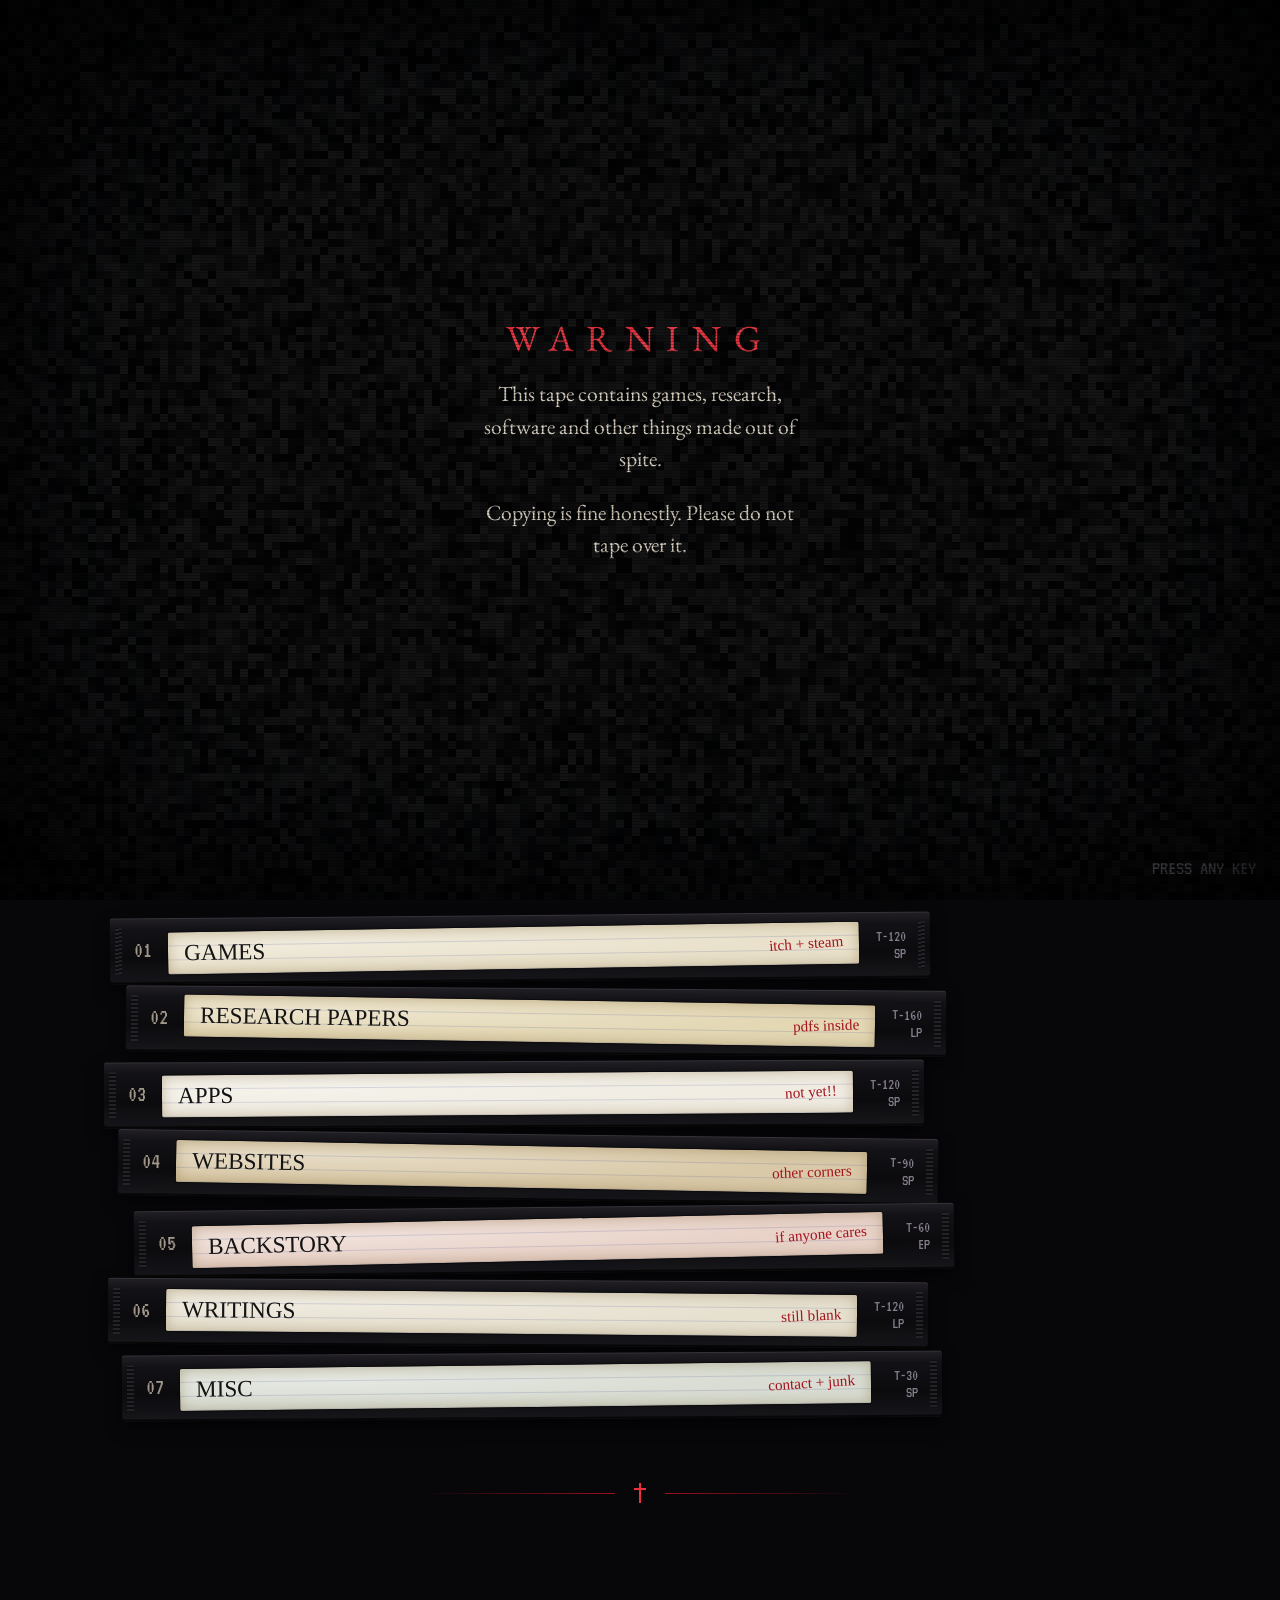
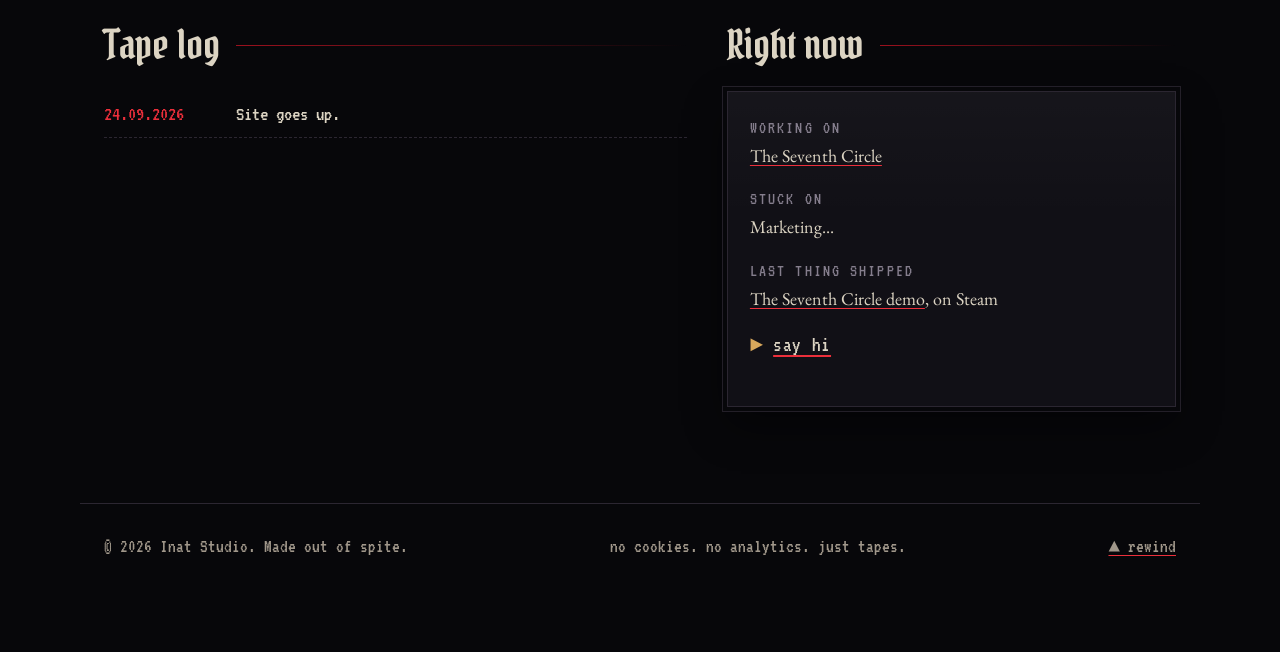
==== commit c1a3f95d: "sfx on by default; new site added" ====
--- a/index.html
+++ b/index.html
@@ -52,7 +52,7 @@
     <a href="misc.html" data-ch="07">misc</a>
     <span class="knobs">
       <button type="button" data-toggle="fx" aria-pressed="true">fx on</button>
-      <button type="button" data-toggle="snd" aria-pressed="false">snd off</button>
+      <button type="button" data-toggle="snd" aria-pressed="true">snd on</button>
     </span>
   </nav>
 </header>
@@ -101,7 +101,7 @@
       <li>
         <a class="tape" href="websites.html" data-ch="04">
           <span class="tape-ch">04</span>
-          <span class="tape-label"><span class="tape-title">Websites</span><span class="tape-scribble">still recording</span></span>
+          <span class="tape-label"><span class="tape-title">Websites</span><span class="tape-scribble">other corners</span></span>
           <span class="tape-meta">T-90<br>SP</span>
         </a>
       </li>
